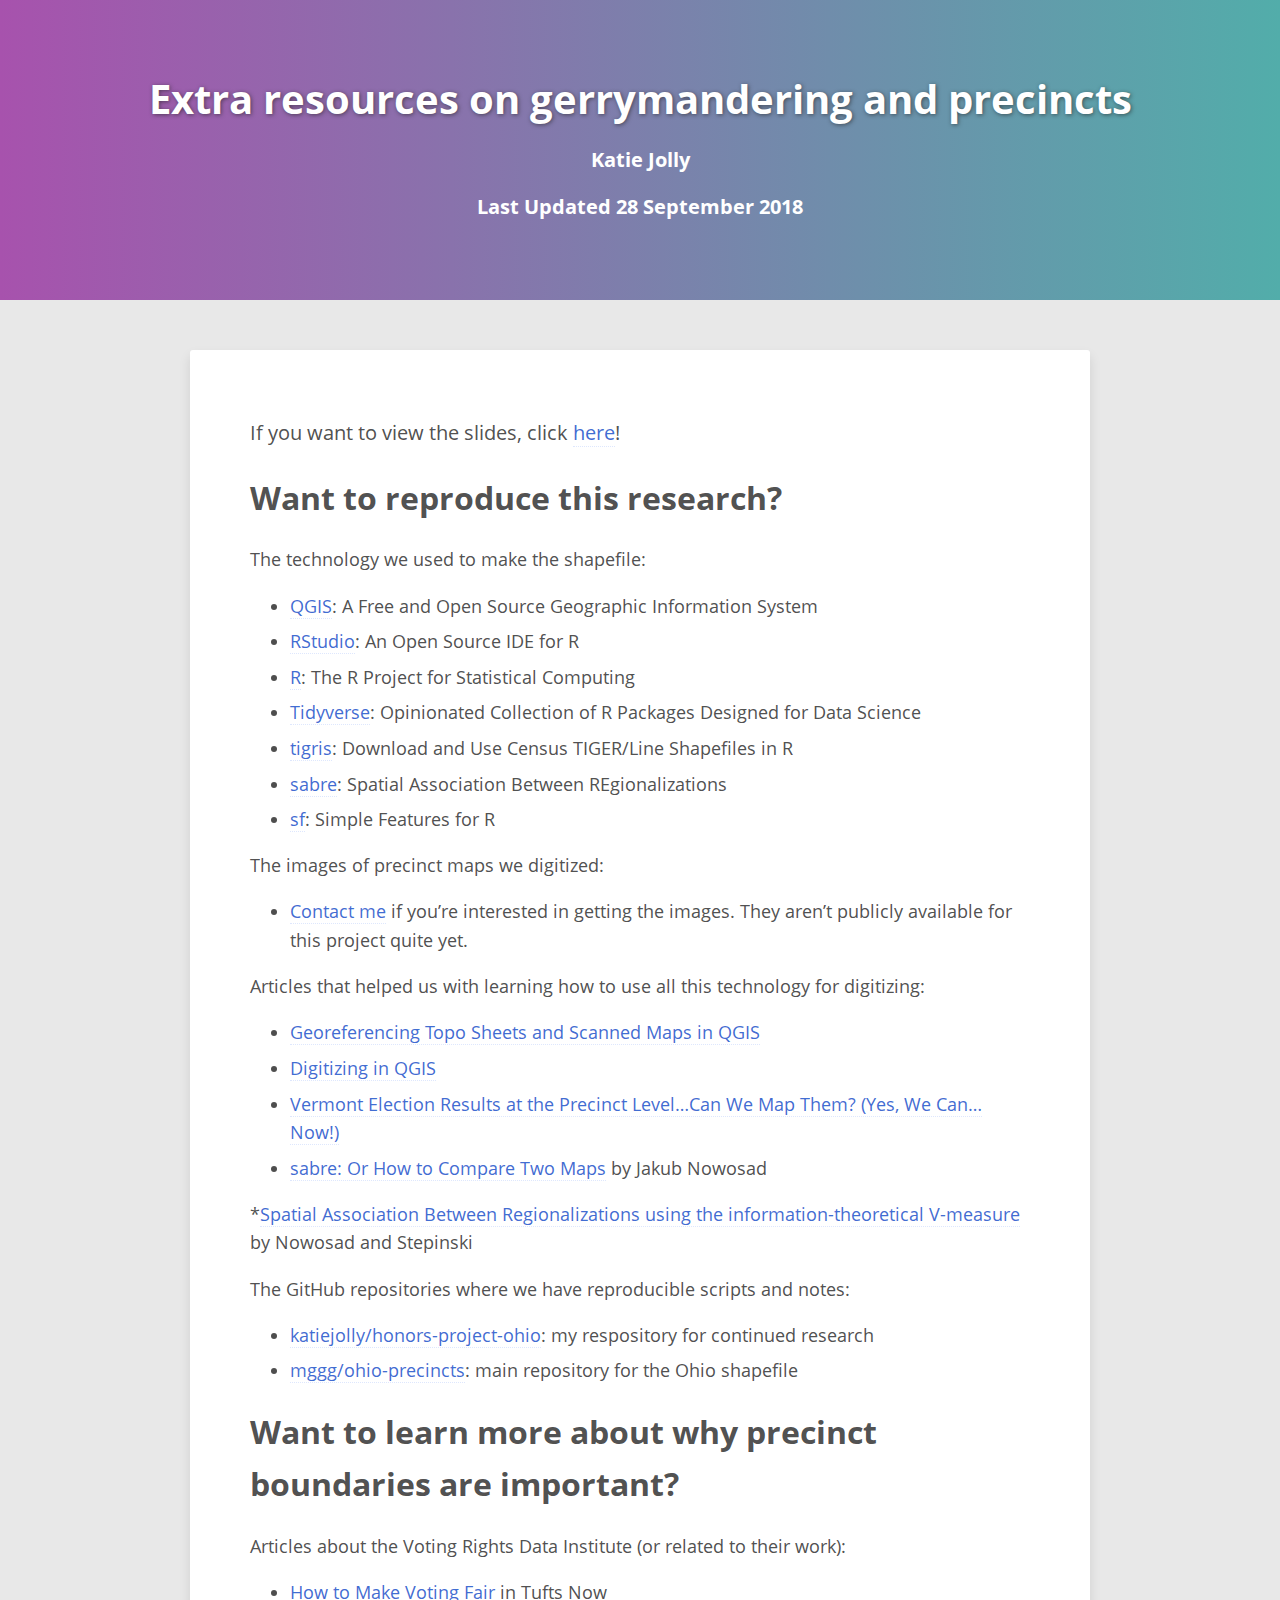
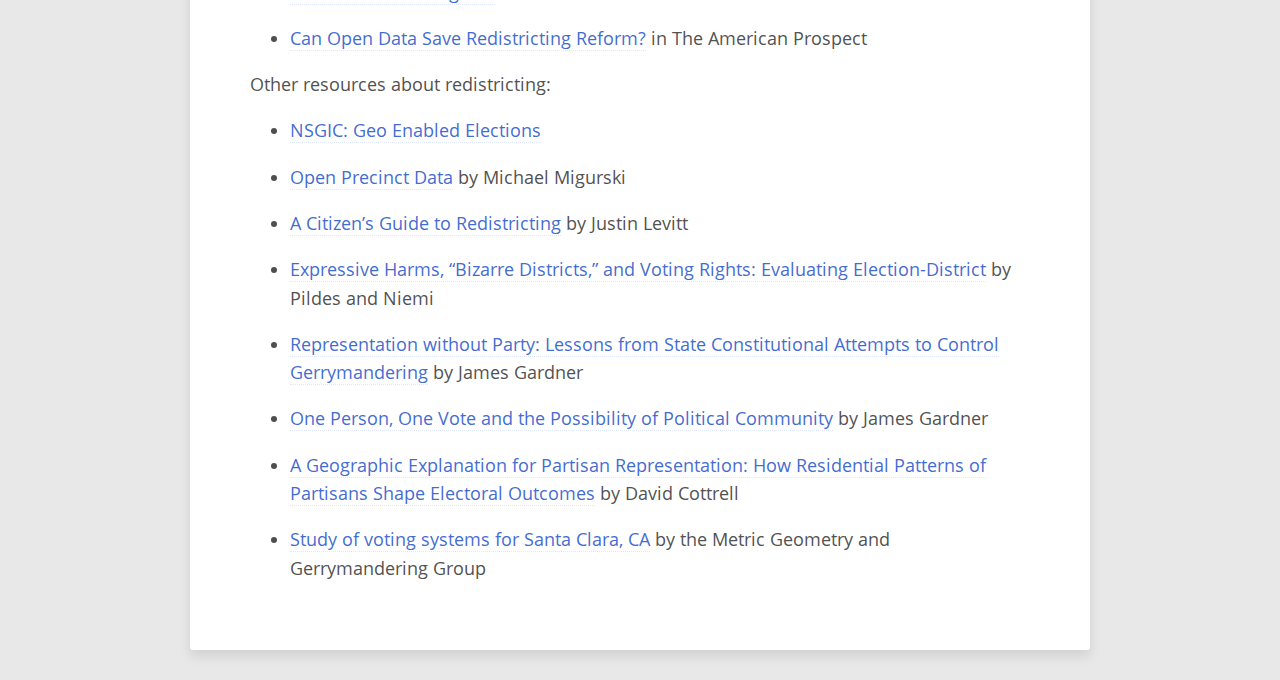
==== gis_presentation/notes.html @ aa9ada88 "create notes file, add images" ====
<!DOCTYPE html>

<html xmlns="http://www.w3.org/1999/xhtml">

<head>

<meta charset="utf-8">
<meta http-equiv="Content-Type" content="text/html; charset=utf-8" />
<meta name="generator" content="pandoc" />

<meta name="viewport" content="width=device-width, initial-scale=1">

<meta name="author" content="Katie Jolly" />


<title>Extra resources on gerrymandering and precincts</title>






<link href="data:text/css;charset=utf-8,%40font%2Dface%7Bfont%2Dfamily%3A%27Open%20Sans%27%3Bfont%2Dstyle%3Anormal%3Bfont%2Dweight%3A400%3Bsrc%3Alocal%28%22Open%20Sans%22%29%2Clocal%28OpenSans%29%2Curl%28data%3Aapplication%2Ffont%2Dwoff%3Bbase64%[base64]%2F%2FAAAChcAAB6Qo%2Buk42xvY2EAAEoUAAABuQAAAbz3ewp%2FbWF4cAAAS9AAAAAgAAAAIAJ2AgpuYW1lAABL8AAAAKwAAAEyFNwvSnBvc3QAAEycAAABhgAAAiiYDmoRcHJlcAAATiQAAADyAAABCUO3lqQAAQAAAAwAAAAAAAAAAgABAAAA3AABAAAAAQAAAAoACgAKAAB4AR3HNcJBAQDA8d%2BrLzDatEXOrqDd4S2ayUX1beTyDwEyyrqCbXrY%2BxPD8ylAsF0tUn%2F4nlj89Z9A7%2BtETl5RXdNNZGDm%2BvXYXWjgLDRzEhoLBAYv0%2F0NHAAAAHgBY2Bm2cY4gYGVgYN1FqsxAwOjPIRmvsiQxviRg4mJm42NmZWFiYnlAQPTewcGhWgGBgYNBiAwdAx2ZgAK%2FP%2FLJv9PhKGFo5cpQoGBcT5IjsWDdRuQUmBgBgD40BA5AHgBY2BgYGRgBmIGBh4GFoYDQFqHQYGBBcjzYPBkqGM4zXCe4T%2BjIWMw0zGmW0x3FEQUpBTkFJQU1BSsFFwUShTWKAn9%2Fw%2FUpQBU7cWwgOEMwwWg6iCoamEFCQUZsGpLhOr%2Fjxn6%2Fz%2F6f5CB9%2F%2Fe%2Fz3%2Fc%2F7%2B%2Bvv877MHGx6sfbDmwcoHyx5MedD9IOGByr39QHeRAABARzfieAFjE2EQZ%2FBj3QYkS1m3sZ5lQAEsHgwiDBMZGP6%2FAfEQ5D8REAnUJfxnyv%2B3%2F1r%2Fv%2Fq3Eigi8W8PA1mAA0J1MzQy3GWYwdDP0Mcwk6GDoZGRn6ELAE09H%2F8AAAB4AXVUR3fbxhPfhRqr%2F6Cr3h8pi4wpN9K9V4QEYCrq7b2F0gC1R%2BXkS3rjKWXlfJeBfaF88jH1M6TfoqNzdWaXxZ0NM7%2FftJ2ZpXfzzeVILi0uzM%2FNzkxPTU68Md64GQZ%2Bvfa6d%2BP6tatXLl%2B6eOH8uVMnTxyvVg4fGisfhNfcV0f3luz%2F7Srmc9nMyPDQ4IDFWUUgjwMcKItSmEAASaNaEcFo069WAghjFIlAegyOQaNhIEhQxALHEqIeg2P0yHLjKUuvY%2Bn1LbktrrKrOgUI%2FMUH0ebLc5Lk73yIBO4YeUrL5GGUIimuSx6mKl2tCDD8oKmCmGrkaT5Xh%2Fp6rlphaS5PYp4kPAy3Un74OjeCdTi4nFosU6Qg%2BqRBsoazczLwHdeNqpVx3AW%2BoVjdhMThOo6YkGJTl862RFq5r263bbYSHyuswVrylsSBhHzVQKDU11g6hkfAxyOf%2FDVKJ1%2FHCvgBHtNRJ%2Bb7eSYepeQ4VLZBqAeMjgM7%2FzyJJF1kuGw%2FYFpEq458Xrr65YTUa6VCEKGKVdJ%2B2FoBYYNKCwV1K6B2s1mJnPB7Ww6GtyO04ya%2FHHWPHs5P4J65NyVa5VA0E0LocwPci45b6tvMvohm1BYc1h12Xd2GrbbHVkjB1pzs6IKtOHeYd%2BJYhFasmfs9Zt%[base64]%2BlZ4dw9w86yyNfG%2B%2Bu0ZWOBkmsb%2BGrsrKGIN4R0XPQimnAEcj3CI6ZDR35zzHJEZlcW5cQCTMwty4umkB5B4ajHwVNhQDqdMLSAmClnhLScgYgMbQJESALUrtIvjpQz9LVxuIPSiYgQkjusZ01l4BERrPtdO9KfDErKQLne6EUbJlXHqTccNzL163tuES26ickjo5va6FIkCyIyaFEYA%2BlejuqlFxLWIYKmQG9W0tlMe0yXu80wPe%2FOavEJrd8srSFziSal30wMj5H2mH7T6H218RQ93qOFysDEgtLBoRuQUeXjyPQKexdLjoa4vtAQJiBsEXYutEo9T1%2Fm5mUdBMbXFCzIq8Z6Yl5%2B7nyic%2B1mE3xisVatpBarpcC%2FmUs9%[base64]%2BGg19OHK4TmOC61TIcAFzsF7DPNQ0fkPjNzr4sMZHaEX5fk7uLZr9LHK9AW9KF2wU%2F%2F%2FBUfaOnlREfyrK%2Frv6Hyn3ISkAAAEAAwAIAAoADQAH%2F%2F8AD3gBhXwHfFRV1vg5974yvZdMQspkSIYkQkgmhdAyIIQQWsSADCLSpajUiMgiAkuJNGmhKyJGDCyybCiyiGBHRGQtyLIuf2UX19UPy7oWyFz%2B972ZBxOE72N%2BL2%2BYd%2Bbe0%2B5p99wBAscBBIN4ACjI4D4oUJEIVAbIL8wPYX4oP1TQ3um3%2B0v5dZz2bj44nsyKLhYPXKkaL1wCAhuuXcQ69dsWyAu7qF5PBMFqQzQRkzQgYvIQCuXleXYHlCXl2x1YZg%2BF7HxMDNAQLQoVetwuKZCZjRUTQqc%2Ff7RjebisqAeuEQJXmpZUdA%2F3KgcgsJA2kL1xDNPDZqCyQAWdXiIy5YOHThUq4%2FKB1XFpgPr5heVtJuSQvJzxOeKB6HfEplzKWCEA4Sc%2BVgqkw8bwIF16K7fg0ttNJr3DajEKBqfT5UlNkwXJKyD4hCRRlFySwU%2BTvTTJkJTh1wkms6l%2FpBWa08Fmt%2FWP%2BNz2AWYcYEez3WwXvU5qECE%2FVB5ylJXl5993Hyc3zw6hkHaPoerldxVjh7eMX%2FF3hYWxu0KF382pcKpXsV%2B9QlS93Mj%2FSz%2FujinsVE1dDTszcEk1u4LpPdjXmDdw6UAsqFlUg7rmf2J%2Bd3aGLmC757GBuEe55mHNXGxifZVrLtuNNUBhwbU6wSQ5IAOyoS2MCxcH7VmpXkHIdZlFP4BPtOvFdvlZZsncL0Kl1pZcS99Iam5eK1erfhFvrkviL9HDKc5X6OV%2FChUq7aGEvw5U6QuFVCbEhOSSZHegODM7WOzxhOzZ2cVFJaXFIbfHK2cH7WlELuK3EnR5vHZJEkzvHZw35S933n0ucur5ky%2FMO7SraN2mrVuqGiNPnIt%2BNnTy6HF4fMkfvf%2B6EEjfkpWPh7rtXrJgp%2BNAk9hzQScj6194%2F%2ByxlZE72Ow0KvcdloMLbPcBiDD%2B2jdSW%2FEk6MENfk55AfQMtwabaPC0aZWZ2a6Nob1NKgxRc3qemb%2FaF0jtk3xZPtkpc4Xjr3KVXE7WDfpi%2BsfVJ1RotwUyJVFVbE4ZV3JUPi0pLsq%2B%2BXMM4A9Vd%2B%2FYcXcVvrtx7bLN61av2oINVTU11dU1NVV4cuPaFRvXrV7xDGPNH6%2BheQJpbMQaHLiz8R9fXb5w8dLl5vO7XnzhD7uef37Xxa8u%2F%2F3ipa9pxpUqrt5AYeq1b8QPxVNg5BQWw13h9k4PpEqB3Lx2eW0DlmxfqkdfUhoy9Y6EnNZgW0t7MZ%2F6smlubka%2BI0NfFckQoDwPkjih%2Bd4yrpTleTdRqoinJE6Ts7AULcTt8mRxQbYjMeLcXMpYwucgMgaCkrrMn668Z97YBwZHJm%2F%2B%2FhnWZ%2FKwOzazl5c2DerS%2Bo2Xth9eshXXd7jTu7NHHeb98%2BVHfqw%2F%2Bz%2FCmp5zhvSZe3e%2FkSOubt2EO3tExnWrrbsy%2F51x94%2BaWFa%2F84V1k%2Fbfx2Z1fWE0%2B2It%2B2zfxGEfAaBiMbBctRiug0CpIBLFUpyK2R%2BOumYgYrZB%2BcZAdoT4%2BTfM0CpsksEggGCxGoNUsV4J5sVpc5SGJE6pwxvIJgM3r97%2B1Kq1S7et2UQKUI%2Fv7znOCn%2F8jpW80ohvKaN24aOatFEFAx8XLFYDFYItR0UbkQMljuIiEgx5HMS0efW2pWtXPbVdGZb9yjruPIInv%2FsR3z%2F%2BEisAhMFkrmCRXGCB9uEUKgoomw16o95qEwxoJiaT2cDtl84CUP5G4XWJOTBmWLK8olOmNOjMKhUpWZWHK5LZgl9279229we2OBUX50kuVjv5QDo7PBwnsvrhWJF%2BYDIuVagZDxeFHOF1MEKbsBMEQS%2BKJjOVdXJ1BKw61EH%2BfeqSTzTz3I7ZA3Zuv%2Bwhshy3sDFL2TjctJR6n2SDsfFJ3A0I5ewXfAgugw7s%2B0XQG0SAfFVWHOEsr6TyphSHW5NHFc9J6Wa%2B7B3Dfp42HguHAUINniPlZCpQ%2Fl0CogDIrW%2F8u85iv7sGv8ZzGzYAxjwV%2FMCxTwobJQCTWU8HRPQeruaaXpRqestVdUOXso7dupeF7px4Z8%2Bed3arKFc44AIg51W9ch4kIIiUEocmSk4sBpCcj15oUDRJXYYExl37RmirrkIv55rLASYJJF%2BS3t0nopeptU%2BE%2BmLrLK%2BlPgQyid3mCBU6UP1rVz8R2n770zc%2FXf7x8s%2FNn9fvaFi3rmFHPfmMLWRP4lycho%2FjNPY4W82Os88wiJ34K4tdAIQjAOQkx8YArcM2PaAOjSZBL8uolzAJFFvGDXd8ej67P2AvKpUkOYghcnK7zl300RBcsExwzJ%2Fhbrd7GuYBwhgAIYtbTx%2F3%2Bd4klJ3gtKCQnGIz9InYZEzqG8EkjSzNavCB%2FcXYlcQshhyMsZrI6PYLWc3lOG%2FvlA4rHr%2F3uTFD3r38%2Fr%2B3fMKOke9W4oJ9G566u7au84CpOz%2Fct5R99wF7W6dIYjjnawrHIAh3hlungFOWgXoyzVKbHOr1eD19Il6vISsrrU8kSzbY%2B0QMGpdjgYh60zDTHJKHoyP4404pw27zB4o1o62gq%2BBLL299am8j%2Bzv774zj995%2FdgTOZsOfWr3rnTWPj2h8qGbo1%2FM%2F%2FkYYvmxfms7TtPrM54E7ns4vwBw0rFy%2FaNJjRRVTet31OgCBPABhongUDOCAzuE0h6gnxChToCJ1ulB0iH0jeqvscFBZotflk%2BhMQ5oJDqhrC%2Fl%2F%2FFxmAUlGYeK5Z6Jl5MDec2yJQdc%2Bl5ViNduL1avoZ805eGll04jy6COKheT8S%2BU6kQwdw%2BlW6nPpXF4qtEoBziwAye3mMnRLkqlPRLqZdQlsKxTcLghkqhzjrLL5M%2BWgUwldSkjbL1HPLrCf51d8MHbv66zu%2FmcGl5Kz0YNZ0%2Bmcf759kbEB29qGGrZiYWop2b2R9fYqnKnlWOVzqXqgNfQIB5LtRr8fQLLT7CyT0ZLaL2K0WFzU5e0TcfmojkckcgvcyhJ4pNlr8Bd63VyEhIbiGhfIBFGTq8R9lqcWB2Dl1G79Rn%2F9i8n08OU3L%2F760UX2E369YuvqVUPrI9VryFR8CXc5V%2FrYefbW7svv%2FYNdxUHv%2FOnFVQ1V8yse2Dde0UcAIY%2FzU4L0sA1FEQg3jJT0jVAJFBlqbOOrALk1dCOmkuHNF%2BmpaKOYunHhldNAlZhEyFGpz4R20C%2Bc47Vmu%2B6gqXo9lewuq5TfXrLnZORk9Ink5JjAlNwvYvJBoF8E5N8qd9nN3jrmj7mOx8OPLDXqolpgwv0zZkpuzaeTynf%2BvWjNvnr22b%2BbsfDJR7%2Be%2BcL6dQ1bXlu3CDvOWfHIMytnrhJPHt7x4L7eg%2F48%2B8C5U0euLuu%2Ff8ozr1xteHTRssdGru8V3kwfeHTMsN937%2FzksLEzFdlO5NQpNsMLWdAtnJlizzQYAAQu26AljUvWZbEQlyuJi1Ymcr8Iaal2jjKNg5qJ9Ctqx02jMyDFKHJw8TpUIvjHKhXZQlZ0%2FIwe1eO%2B%2B6%2FRVHpg2mv%2FuPbBuguPMtfKLU%2BtuXfjkIFraEVzg2tlMuZg6O57%2FvXBP1C3kZ3H9od2PPV81RMVE%2FaNAy3HEcaokRS34Ta%2BLAA8XotzQMRiizkRDVfN87X0JXae6NzkVR6Znehb6J8XL%2BY3IKovXMjn0oEDMrkmmc2iXu9yGm0DIkab6hgTZklwj%2FT6FDccpXsmn6Rjlxv%2BknyrTFMR8%2BU%2FcF9%2BDiRwh%2FUCiChwdeXD58cDhSwsRjeikNNcTo83%2F0AtP2DDKLywji1nhxSezMTjgo9eVHOy3LBbJgIQ0OsEsToiIFRHrIjI4wHOlfxEz6a4ZOTXTLq9eTjdTofW1bEH6up%2Bg5GIBDhGEr2BkRNVlMZTa%2FP3HKVyrMMKrF3H%2FKPYUAWjlGsXaRnXrxTIhrJwqp%2FbMtnphFYWIdgGoLWtddqASGuPzdA7YhNaqFZLvVJSEa48LZwUd4YSN4mJ%2Baq%2FctSSXgtmD6gf2emV91%2F9KNj38bHd9l3PX0tq19dMnzFw3OSsgsWjj%2BzqPXn0w4On3e9nZ%2BNJLYFZ1yqkQ2ITFEM5zzwyA%2B1KLJ1kVwpAjsvSTgx3S%2BrQQeiisxv5Ky%2B9kGbnqUmllmSFEhOP6%2FG4ug6C2nJQUPdSt0td36R1IFMgbsUalrqlQAbw4KK1v1BwIH%2FudKqm8NCQbeMHP2LUtVk3rv7Fb4712N3Tt%2FDeaWvZt3%2B8wA7swe6Y%2F5cvjv3I1rHJn%2BAyhLM44ODVn14%2F7bBUDpq%2Fhpxb8c388XfdM%2BrU3veu%2BTws17Pv7O79aFvzMnvxc3aaHRq8sAZX4jgUsP7CfvYntoNhGYquJiAAAKJNPAIyWLjk0ojFqENR0SwqyILNaiG9I0bRYhFECoKD518xh6iplZYz%2B5W8H0OIlBsz%2FtURB6IHmnaT7itJORvb6A94cnbjGZYvHrnSg0zENwfPGTGddQIKJwCEo9xyW8ALGdA7nO0UUg1Wn89iEGQLjwd01iRrUlXEarWAxVcVsTjAWxUBevt4QnM9%2FgxBMbluwe4SAjxpj%2FmcgN0ef3cCt2IAhVVLsR%2F7%2BTIjjZjU9PTeY1ew4I9%2FOvhn8cCeI%2FNf9BnK2Pk3%2FkZ7TF00%2B6HoquhndauXPAGAMIdb09Oqr8gOu6jFpbdQb5IDekccglHi%2FHK2DL%2B4emRymUNIE3%2BRo3WokKfbtNP37Cs0%2F7rxjQ0X2Cvs2Rex%2FNNLuysbxBB7lX3FPmdvl64rwyU44QusOVSzuj8AUTgmDuEc04FdsYcWQQ8COJyiuSoiUsFSFREct4ppwc9rSBlA%2BZuAPZTBx2Az2Uo2CY%2FhIHysic%2F1z59PI%2FdU5CtWz%2BaJB9gi9gKmYebVKZgHgMq89Bc%2Br1GJWSSDAQXQoWAyS%2FreEUlCQsTeEUKRr3B03DZmUZBwxy%2F6S%2FMZmh%2BdTYZHt5OF4oH1LKc%2BeilhJj0UhpMlAKQ6pAbjTRPxSW45Q0CbAac3asPzwaNfrY9LTuyi2ilOhUvnI8SSohNapUJK7wiAaDLZe0dMgujtHRGdt4%2B8%2FHaphRyV9%2Brq5lT1xe9nfPc0a2IrDuKQL%2F%2F9bve3DrL%2Fso%2FQj0kbVrGXCYuWZWXjUhzzD7xn%2F%2BD6GvYau8Q%2BZe8H8LUY7WK6yuVQ2KdHBJ0giCCaTTraO6LTiQaJoshJV81RgnG%2FQbydi5f%2FDYnpjc2ssZGSRrI3Ws1z7dXkYQC8NoLNxfFqVpwaNht1OotVT4GzFDJj9GrpGI15%2BJJiPpxLMg0v6dVv9AONx9jclFWuR6fyFGvI0TNxvRC%2BUjHmnkjBViRGg4Ix0Yn6RGzLWkgJZRVRDKHw1TvRrzc2NpL1J6JN5M0l0dc5snnk4%2BjCBF0QIT1soQCCJCMFzgtw3EBXxTekkO0%2B0aio0pV%2FbIp9V%2BKIgpPrUZJOFCUev%2FJSmsuNBjuVjDK1gKQgp2DnLbuZlRjwuJUAn2MY4nce4COtZjadZSsCntbhh6zRomMm0bbpo%2Bbh4oGrVQLPOume7Uev%2FBCXo1IDsUG7sFsvcaytVpDB7jBS2aqjKCdypaUI4xPzabNJKZdj%2BWvNn%2BtsW4%2FRVB2xkGeEk582NR%2FnE3ZMwaxy2guAqFp99FZ5bu%2BIXqDW3hHqvLVNiOltBiTmueJRtpW9oZgjHIE9sBOOujo9%2Bv1%2Ffvn5h%2F9Eeb77LHuYa%2B94HIt1bArbxs6yU1iIuRjEAnYqZp%2BE8erqdUBRONnA%2Bc75DE6XQaiKGAySLDuqIjKVEtavhpXmSgW%2FmlplYChutYXx7Ay7tLsRZ5PWUePGL949euKoYPr7t1HOh2jK6mdXrVC5wHaoXLBCCp%2BZp8MeAIEa%2BOqmZtns6x0xC7KTL2yZM%2BMtlRs3J6I2pViG8q258sX7OOxndrH0tpz5ki3rzuqxivyf%2FDnN%2BWMCN1SGs8yIxKS3y0aDQdYTwePVm8EMVRGzmVDK5UepkSi6cntnp2Ku8ktw20SOf5bGNm4BcRXyGdhfcfkJ9jQ7%2FVXTzl2vfEZGRLeJB94%2Fzf4%2BLjqZjFi9cuWqJwDVHIFw29ha4V6a0wSQ5BSFrGxTGvV4uH30CFSfoEoJiY4mt0CGlozy8D%2Bo5jgx%2B6jmBbwy4BEI%2B9d3rHnZ0I%2FGN%2B7usnL1ey%2BxM389WLx%2F1%2BINHRbWXfoDLjz%2B6Z07su%2BYN73vyIFFvd959sV3qtf2nfFA35F3FQw8AoDgABCGcv7JvJ7iABSRUp1epgK3CYLmFeJ5qGYSi7k3IEsbWYFQyQrE9PWqJzjM14yPj2OHrLDdhgYZZafDrqOCmQ8UpzGUuFzsLkUnVHMYs4uij%2F2F%2FcJfFxrfee3ld8QDzf2vsC8wo5nuaa44%2BMabh%2BghQAAA4XW1%2FpMcNqJgMuooCJQqiPLlrxWvQhjgF8%2F%2FSgXTwej3O6M%2FNmF1x8zWHdVaFh%2F5uU3bnwXkmg1yXz6aT6km%2BQwpyW6LRdQn2Q0U9TGTotqUGOKqNclWAjJldKcyenwSZ0h8cyc75y5CT3v2xU42u%2BnL9p6UYpSa0Nne7yy%2B1EQ%2F7PaW6%2Fdbm0N88llHNx18ic5qnrv59RXv0YUK93QAQr1q9QNhhyCJ3ORLiskXFJMvtDT5KhocAz63Yu7rj%2FPIY0oTXmKdjuAkfHg%2F60QWROeQZnI4%2Bgq5M9oX4lybrUY5GWGrIBJRpnoDiChTUeOcJmE%2BqKL%2BGCJdcNEhlrSb%2BQ6T8%2BR887zoCZJPFyv1ZQBBscZ6pWKmQyqDLKBgMIoCNwcUdUrMcuuKmVot8AvlzU6qi9roq82%2F0LSFwoaNC69OAIQGdoRMVnSRY2mRUFAYoxcJlTDIOdBSfeJRD5nMSvEEu4B%2BdkS6svyKX6HWC0A%2Bi1c2Kd5c2XRy3h0mgYbo%2F4spg%2FKNEDuCzdrMFFACSacHOUgFevPMXj5rMb9CfMoLfOrSA%2BKF5b9KyigFJCgExOMgQVJYD1TWiQQEwrO%2BG5rpVFUTC3DfaPxsA1vG9pEg3dQ8jnwV9QJea2Zv0k3XKtUKsJLHIlEqwBgjmU%2FLQUfRp9mbCwCxTjhHHZIf9OA8AILRID2BkJ%2Bs1ZoxwDW1OMStBHU83G1fm5MZ0%2B4QzhUdK3f33F8MRKk50lPCUEXzoVc4K1NnTEvz%2BRw6yqMpYkzrFSFGI7jd1ooIt4LJFRHRA24o%2F98LVH4tX7NllapJZ7zS6LZn8QVeLKsVKjrQrxv43GPPvUychyc%2FVveH0F3HR77xCrNs%2FmPDWy89tOWB3js3Y1%2Bb1GPe7Jq5dxTuORZ11TZuHC3LD00fOhwI7OVWtVZygRPSeVUt0%2BD1Wq2mVGqiGX4zmNwOu8HOhccRljzgqoiArYV5DSXF1SDB1sddEk825YBijeRQiVcrvHAqyJ5Pv%2F3%2Bk0l%2F7GwKzGzQ6Wa811i%2FqXFjfb0wlJ1jP%2FDXxwMGLpdcbNHcsTuWvv7ll29fOPPJXwAQpnMOLxWGxbIaK6VuPU3ySmaOmQ0cHDPPzVmNGM9qlJ1DHgNzu6hmOGTcZXYV9f8d8HTbUOn8QrbvuW11Tz3swiw0oRPvyPQu96Sywe9%2B2mlNGRBlVqGU88fB%2BdM97E%2BVvGCx2CV7ht%2FhtgIgmqhez9mjt1FnRYR6bscerSYTkLTqvTcUDPLPA6osi%2BJOiG7ST%2F%2Fn2W%2B%2F%2B%2BTCTLMsNCxmTzdu3Ny4evOmNS9gNlr5647tA%2Frh0V%2B%2Fmfny%2B4Gv3r54%2Bi%2BfxLF0cN44IRk6hdOTDF4jpdzqtkrxGit4uRskyaUyyqIw6paZQyiRZQ632%2B%2BJsUuivNbh53Kb%2Bx%2F2JYp%2Fe%2F%2B7qFl8eecf%2FzBk65bfb7WQLstc2AZl1GMH9v3fJxx%2Fp2pttp%2F%2Bc%2FeGrS8oUksFoBYpHVxK3cVlMjkJ4UaSuj0GvhQMgKIsVkScspUqq0GtY98IAxWmOZS1p2QNgeJSXkPW3DX3mE%2BzrxreeANH3lObN6LH8KHopW83l9G3%2B3TugmsDC9PnPNkLgEKQuYQCzplcKIVu8HC4a56vQ5YpvYtY4ESnSHIzW6Vn%2BQzd72xlLbYWV0R0nXpFDJm6XKvOqvPk5pJekVxrm%2FJekTY2T7teEU9KnHUa%2Bzj%2F8pXd%2BrzbxD1uragaVBdAqDC%2BjaAUkrJv%2FOXKcGMXmJOnbhQXF%2FF3QsHJVnf87VhB3sSqoa%2Fte5X9jf3r7FdPzMgtC%2FccNOnTtwb3ZPb6ZWdOPLzh7amPD50%2F4z8%2F1T4uVE5ICkzt9ewxXYdBbfPqVx54ddvqMauTndXFnYfmBnY%2B2PS66ypEhs2ZFOn5IO08%2FZFvfn4cEPYCCD24nnuUzM5i0nFz7dF7vEkWvcMhVEQcNgOA3q0Y7xjlCatesVT2mALbtRUfM1P06cfm%2F%2BGZhgadoWD%2FjBMnyJuLfn%2Fkk%2BjrfHXnDOow4N5XP4gWAxDYDoDjxAtAwcr9tZ3PJCDa7Ga5MmImVlQ04%2F3EwqZSIqAJJVQc3NDQ1CG3TceObXI7CJWYU1Zc0qFDaSkAubaKudSxTZAEd4Q9TqPRrNP5kj22yognrLcC1z6ISzW5xSTOhATTljhb3v2det7Zv%2FeNGZnLt9g16B6h%2BaqNHZHv0yaP8TSV89QGJTzetxgMRqNOEkSdYHeYAGw2nY7KRje1xiKGfD5zeUyFyuJsRTUiQi0bdclYkzcER73JeuD5E2zOnB07dKSgy2icydpGlxLpQTZOcjW%2FXTo9NjcO5nNT4GQCoiASQHfca2tMVBjHYVRo6SRfJQGoCAfcdruDiz%2BgdwRo66xWHrfb4RPMPm5p0302p1UPDkUPuCLEt534Igi1bHVIVIgEzfAqepHh1bRDypryyOa1DVNmblnVsDhFl79rIuIAXcHhmYdfJicWLNj3cnSLcv%2Fzx9HjQmV99dDDg8e8%2BheuMZq2cnxdUBBOApeiri69x23S22xcWW02g%2FV2ytpSV72Jmrp7m4JG6NDUt95RNPXwJ%2Bq8d0XUSWM2dhSfU9EknsU6wSyDnOwzeLgds1GbYvxvmcVylSHFilGFxE4PYRT74fKaf%2FwOTZcvobX5lZ3PPffii88%2F10Cy2I%2FswyeR%2FAFNmMfeZ1f%2F8rfzH545p1j5vdyW1apU%2B6E8nOEzCrKsS3foHJkBwQhWq7siYrXprboUaHXDzMdZ0GLBqpaeO2hPAhMUr62Y%2BgRHrThpU8Niry7c%2BPBf%2F%2Bf7yzvryabGFc8%2B6xowcMRg1kUqqh9azT5h%2F1GcNr14%2BGTWl29fevfUeYVXHNNSlVexqMKW6qHJyT6bL8OfnOK1pqalecxOp8wtv80MFRHz%2F%2BY2VT5yJ1l63Ul6r3vQ0njtQyL9GzaIW15cvXnjnI8uf%2FfJ57P0SQsajObpM%2Fd9mHXp3YunT59birloRDO2a6z%2F9T38eEzFCzE9okGOpw1ywy6zXm8wEF4DsZrB4FYtg03rc2nRkaE5IY15ZEfvjt4eRQtfaahz6rrsFoaZNlk%2FfTbaJFSenDQjlrnS6XyW1twOtIplrqLzeuZaEfHYJKq%2Frj%2F5t8pdueG5kbsG25Hfpq50%2Bj%2Fe%2F%2BtjA%2FbXzF82%2BdmN88r%2FevSPL3Z6ftEjj7Yds%2BJ13jSzsaHnpjbt7h4Uvrdr2aAH%2ByzaXLm4R1W3O7p2KO71FCCkX%2FuG7BQrwKPWJlwu3jPioEKS1%2BC0OXtFLGGbVeaCkj1xU3kqIVjV5ONWqo52xVGXhtxKNuHyEMcdA5NSJuSy17ZurRiBXdlrw2vN8lyzHQeQZdU9%2F83mRWePngiAsIOvrjKhElx8fh86ZZPJ4DS4PSaz2aZzWdVV7TFqEbMS%2F4daVmW0rJcrhBY127EvX9TPNNQl6UP7Z7zztlAZLeMO6GMSvnpozV2Dj54hp7RcjgiVau%2BHAQ0ms6hHK6jhiJZl%2BNX0NFTicIYQt7ER%2B76ptuiMte%2FtYyP4oI%2F8o0cx9iPtrx6K5UpSgI%2FWinsblz4lNc3rsZipYBZ0yQ7ubnTuxCyYK7c2A1U2Z2Rlk8LhUHSq1BmbsoRPKeSfcBbp2qSdPsY%2B3jNxsk5nLHCcaHqjg0snBF7dzc6QBZ3OvHR%2FdK5QyUaz6j5l%2B4tJbXTp7trW9eRvHClACAIIOpXGzLBdFiVAUWlxQZ3RLaD1pnQ4ngmjmhUfYgteQT9m%2FJktwFVH2Cn27hFSQLxsGO6IfhU9jUdYD0AgfL1LfHw3z%2FsVMqnHK5jB7OBLO0UHfIJCVam1GRJo46KKOdrSUrLvuwFOnfnuS%2FtYTsWfl%2FStKu2xq3cXzuCVn9wf%2Bpn87mrGy5vtC03HtkAsZ6YPCZW3yJl7RUQr6npF0P2%2F5cz0oeZ%2FksHR0%2BTL6D5y31Q6eN685sPxrixetlPl5%2FYlJxu9AFbZRbmnpqlpTq09K3F7TdV%2FbpXcPJZTfEtxCddDvj7d3EK4ZLfHjedrpx794PFH58%2F49MClCxdM44aRZaRxE%2BaPjywnw0Zg4ebdS6Xj7NzZoCl4FhAvMxuZrfluorSo0RSABN%2BtlHzx8nKeJv3cDAiV7Ijaw5Oq4OwWDQ4H8UFqqsXiE2laujso0QScEzYFFXSDxYr7U7DPVNCV5Dj2pcRw4eKhDx%2BZ%2F9jjp45OnvHwVFIePIvB49LSPRvZ%2ByPvJcsjvOq5cRenZNg4zJn2qEvdpyXVQg6tAS%2FXAzu1JvkcpuoIdVglCaojEuTngS3pjfw38rSkOlOZT8nQVNOmbD9lKoU5HFg8t2TMUz2mRrqPyi95omTcisrHK%2FsMJSfuLFn%2FUKvsVinhsvqH%2FRkZSeoOPFuKdcJwrcuYCALV8343AGpSu4xtNPOWXcZcCQNO1%2FXt0PNKk%2FGszp3Ly0IVZPfVC2Lfxb3C5ZVhQDjK7fd5dVemazjNozNTahCARxo62irVJxKnwUz4SzDKgg%2B07k9ljt9sw2apra1KOJCldLR6NAOuqD89OWHNwpPHcdniPisKChY%2BtHv7My8sX%2FFdifTO%2Bxlov4LNXXfvoH7vstCH5z462QkQypUYSDzBpV4Zzk5y6s3mZI%2BdGD1OMS3dlORL6h%2FR%2B3xOcNr6RpxJIPa5uRWkRdPQzZ6Nm29lf5Lfinl2ypuduEqQxqONXTatnD0HG9jQblU05erVU2%2B99f%2FEEzUL%2B%2F1uGTs397MxS%2B7YtDz%2FxwtzsfO%2BU4psZqMkeIVtnHNByAibW0GmBSxtctLd7iwZeNSYn1gJchaVBku9il8r9co82Ja9clCxDnKwNLs0IXQ6VLV4%2BOLx8%2BeOq7t%2FUVXVgmF14%2BYuGrN42MKqeVtnzHh627QZW8mHj01aNmxh794Lhz059ZEFD%2FCHvfj7JZN%2BN2XbM1Onbd8BiscDEJT9Fw8MDrdzWGSj0WYS9URPTS6LW%2FYmGSwW2So5HBScbqsz3UmsTqvThG7JlATlWg%2B33RHrzL7lpjuGUOGj1uaovjBEKnH2HjYCJfY6dmGv72BvYGd%2BARu7j1wgZ5vZ3Ma57Ec08RslQBKsgaxUVYkkUR726QUqUDlmFjgmiYqtbgjFLYRiI5p%2FYebmnxVpXPuF1kupUABdeGdcdiE4pdy0Dj5fmkmCgNS13E07lbRqK%2Fn1%2FmCviN%2Btt%2FWK6OGGznh%2Fs4t9I39VVFmLztSUlwuwZdCiRC2l%2FKk33lG0dHD%2FqprTbw5%2FZmTxqMV9Z8yYvelw%2FcCqjf%2F%2B6K9P9H9t4KLl7R%2BcvmJR99W%2Ff6Ggbs3LPQbRnMF1WW0mD5q1NDW4IJjSKdy5prTH%2BklDl%2BfctXrZxm5rs9r27dWuY8e8oqHTRvWb0MVZPfnuKWXOMUCwWLTQ8eKH6u5TWpiTanKAI8lnpW495N90QCAhzctKeI%[base64]%2F2dq9X3n575qfMjIXZI%2FQ7b%2Fu6brOGD0zj0rT%2BwD%2F%2BwB3P2xr8GQKCCushU8W1OdzqUhlt5pRQDokeJazP8rQwGh88D1EYJNTvSOakf3feGku9qVGpqG4xTV8ojfbXWGSt18iYUtdZJXEnDlt0%2FedPztWvHjM%2BbtnB%2BHauecmLUlAeov2bk6HHjJkhCcGFoRIcJs1jnI2OaCgRBqd8NhFraSI%2BCBGbICTupxI21YNTrBbMkWKwmUYegHGS5WbPRiyhjVuw2EAfPVEriM1kjLsUhtexzTK9lO0kQ1%2Fdk29mzvXB9yo23qh9EHfeDXhAhJWwiKKAki0J1RCSQr20nattixUJOXfM71Bv9Hhc%2BCdeuaV3LRAIbAAjXdUoX16r7wqGgF3iOLui5Zpn1JodXKu1gsnFoi9Pi0DmtjnQHAR63E4fT4bythikCCP22ZKVVoUS%2Bhp0Bqm51Fnr%2BL2UjHz5YPXLwfRNx36B%2Bl3eeXrwWxYbNVy%2F8n%2BpGrtwd7tNtSfXsNFaLo9jTdPZ89ub%2FpXB47YrkEiRpzW3r%2BoJ09UfBJLnmAoG5dBi5LJ5U83Z%2F2GIGp7L7nGwzHPNQhS3J7yWaAKe27LkytvA6c%2FfPn39g4Oqa%2Bfun195VPX3qwLunC2vmH9i%2FoGZlTdOCgdOm3l0zdZoiv%2FGASic8yQYLAMhwBiA6Q93NqCLLub9OUmpcstOLaHGCwAsItnQvZqjyadHEUVx6cz%2B0JMt%2Bsjy645vIQH91edGont0XbPj9msiaPXiIVI2%2FNHhk35IePbMLh0yeP6V6%2FZPPA4KflKlzBqAsnGkVRaCONIPUOstxn%2FMhJ%2BnrRKMzxUmcTl2yP92s88eVhKvIfTe2KDHRmKtlyd%2F2PpPpA3vsPbRzw4w1sz%2F8snbmA6Or7%2Bw%2BpUPP8mXDl2wVvqx%2BwJu%2F%2FYmVHWb32L5q0oAeXXrkBYa2LZl5056LnkfvwhP6xD0X5YAIN3pyAOvaT85494494cnCD133dnN3O1oEqNZDegiV4IHicLJoMOhs4HS6dC6%2BLeC2ulLMRKks6LWkMWHX6XqfaELKyMnTOhsGs13PNCxJNkz%2BZ%2F0Qg6GhAeewK698pKaNLwyr2caOScrsU1mzMEJygRWCYYcgIoBopDa7TidSq4jaQa%2F8RJkG7MortqVTEvILI6Z9PL1rzacn%2F%2Fov0pY1S3t%2FraYhx5WrKDBA2ED6Yh0dqvitsEECMJuofkCEQsyAJOqq2jzatUOseZR82L1nz%2B7xMwlZzIVNAOBQIge7xQhgUfrILXa7jtog%2F71CzQq3qDNoZYbSkOzBpo31obZtOw24a8BDQx4ubWIXRk7UT9S1Kckrtu%2BbHgSEvqQKP1d3kPleHwFKDSZuX2mGBGlK3sc5EGO7FpnEzw8MXLlQ8pQsvpNv4K4ld9471NP2%2FhFAoDt1kaPi26q3zgo7lONnEnBvHfMfbr3iP964r4XTTjgzJSYsWHJ0V%2F3qF3eu3%2FB8lN07fsKwYRMeGCZM3nHw8LPP7T%2Bw%2FTH%2Bb%2FYjjwCBau4hdsY9BF%2BZRr1AgMrEoJdu5R%2F4fBhELEUxdqM72c5aTGef1%2BIQVnvjPTGxCb3wfhzek01IufGW24c%2BAOIZzq8gnCYLACAbHrsGKMNHNDV6EPR%2FosTBA8ziYuCw7Tjs%2BThseQz2CwV2Ou3PYeV9xMZBVchkAMkvnuAQM34FFf4CxEZ9KD5qXmxUIBBiM2mNMBxSoY3Sba1zpQWwlbVVwCXk5EIqmmhqKj93lzEgkm2zG3tH7IEWecP9w%2B9rGZ4ohslCYnXDUm9MGF2J0ihbnJBfkf59Rs7q4vv9Y9X1ozq9%2BdbRTwPhSMnYbk2zOnXtXqqkXKHH1tZM7NOvw5ip2e0XjzjcWDEhMjB%2FyIz70jFvcU%2FeGRvmVKrdoPJ0bltbq9R1v%2FYaDgTdn4hNzIa84ltA1MLCGETS7SCOQSAGkdoSIv86xGsg3HKMrOsQE6CUQxiaKGmtgtyAkWIwIMNxKIN5QK4xAIk3MIIVnNA%2FfAdPM%2BwIOhPaRNEtuvROycm7kHm7iMHM7wabASUqOtByowkglmHm5an5G8bOiYau9y%2FSAF7vYVQ2zqR5UUeUXdxLDtMT0SMkNXqR9Lhag0cfURpetbZG%2FAvZr2jRHOZSOkc5ztkqzrMIAf55rM9N5VmbON8PqhxBs8aRmyFqoTwG4b4dxLFrV2MQyS0hsq5DTACHylWC%2FhhXgUA%2BgFip9id54Z5wod3t1glmAKcgCUk%2BrogS11erXC6%2FJJ%2BWL8jcIsuyoNfbqiJ6Kri17tNEXW55EDWhHZV7uVhLarxnM5QhVqpNqbM3bcJ9eBf%2Bbn%2F07S9xNlt4lIyKtaWSunqyntWxHSQcba5nhhhNYrmqS%2B3jurSmJdWx7jiVLwUx3sKsmLb5bgdRi4YYhP92EMegKQaR3RIiX4PgeGy65RhZ1yEmwMdxnW4b5z7CQrQJJmEDGMEX1st6ino0mXXgy0%2B0x2rMHLeOu0ewbTh8BHua7RiLw9m2MThS2DCa%2F3fbaLyfPTsaR%2BCIsWwrAOXzv877434CJ6RAQFkZnnRvmsAPExtcAA6rqFMCF0%2Ba32f2945YHTpRoDazQHnjnES1lrm3%2BFq4%2BYgL%2Fygm0lglwc7fxSoM1BZEj3qKzovZ1zsLv1479tEH9ykddGe2jnx04rGmh6Mjpu%2F9zy%2FNwbFk68SdWpPhmOUDNr2FDyl9dMMXV699l61D26bmvgOVZjp2ZRN9qTc7xVdOrI9LlUxpXLoVMfk7Nb7fDFELp2MQKbeDOAZzYhAZLSGyrkNMgA3xlRNMtEfCbHWUTvF5CmKjOFSQeO%2FfrHjvH9%2BpMOtFUbKDBB6vWeALiC8fs96sl2LdkZoVarkRrHVH8v9lCDcaJGexM%2BzzQ42NZ9GHnuYrO3mL5LvvUdvFy4zXWq%2FB6ei%2FV%2B5Y9yQAqv0oW6R0aK94ppxcMTUAXpMJUu25YkGhw5Hbrl12RaQd5LrV3S5tj%2Bvm0xpaZCBL2vZIQjWCo6Q2%2F2lnOTKUqE%2F1UYJv5ZAOKb36Lxv32p%2BOTCrfUnn27ofnjujZq094yVz2TcPf%2Fv7%2B58IPi6dX3OnPyC0L3b917LZdPTcF8w%2F0mVQxcHZN%2BcTisqHF1YMuXO0r7Nv3562c52pXkOTnPL8TACXovgLUVWlXOH6L57V56vN2t3t%2B7FP1eajFc%2FGz689fe%2BUW3xc%2FvP58whegruiOKsCNGRZehzj%2BcwyiTQwCqAIhKbtXOVDENWdkOJQLre3tedlIaF%2BWlJTe3ghi5y4pbYNtKyK%2BAqGgV6RD66BdECyZQU%2BxzqKriLgsNtBaO9R97viBxZsNL1corarUot3Jy%2F%2BqHSkOv7bLFExMz5TiAMaaVIb%2Fwg7NmPnUc0VVb4%2Ba%2F3xO8a6Hj%2F0reqcOO967tWbwurHswpy73lz03Mt7Jg1ZtfPpwzvoK7OWGon8BOY%2F%2ByddrEUqp%2Fie%2B4eMYP%2F9%2ByRWGwjyVpav5k5sXH9%2F5MVNo2XdQ6Sw4ektO5V1zXc4lW4kzreeMU%2BJFaqnVDtxVIn1ikl8vyqRVppEbn5e21993vp2z4%2F9rD7PafGcS1R7PsEQk1d7TaLX%2FgqAo9URXolZHHYXKGOgqI3xIgApTICovZYRgzDHIa79iUMMSoA4xl6IQTg0iG84RDrHQ4OYwA4CqBbHZ9d89VRlx1zyq6euqsJ5fsnUqhXwYN5jsTttkj7YRp9eETFSj91nsfLIR0%2B9LqSttY3QmLJw6%2F3b430QyITiIlAqxdlBMcj%2FlHpUk%2B6gRVqnV4kwil39%2Be%2FsK5T%2F9sUYXdkp9n3vr4YN77ll3OW%2Bpzc8v7NpC3vppe0vPUtC7Ev2FzR%2FcQmlWcInr25%2BcGHXgtrefZ6cNHMlm8b%2BtaaRbXjh4Aku21jXgbraqmOrzaLyJC1RNqNUrt0Vk%2F1HquySb%2Fe8drD6PPN2z4%2Bp45Ngi%2Bd8fu35a9%2Ff4vtcJtrzCSkx3Wh3fS2Ph2YhR9gJVO1CD4WTPAaDTSACKjsZTifKZjMqJ%2FQQ8tX1yhOfG8nPjUN6iccXE96Pp8ejezqVFHXsFCrqot3J8iefZP%2Fq3KW8Y1m4nPwYfwOUY3tEGCUsjvv7PvxEa3orl8vQ6iZn76u47uxt1M%2Bb2Kjnf3P2ZWVxBdGcfXw7QXSpTl4Si1SnX6L2X2yaUjNt%2BDw0Xd40o6Z25NzmV4rxTJ9pvAljfYjl95r63Iuxboyetf0XbEBQGjL6zuy7cMOvu8aRRcWffLRjTHRO6DzXjNjutSq5e2KSf0PVDI8mmZuf107VNOfWz4851OeBFs%2B5ZLXnE%2FyxtZarrfrYDqw6wr2xGWIjpKsAWu%2BI2t%2BVyXex0jOkFJfNZpfsrQMOsKeYPHqqT%2BNdjB7q5euvRZPnb3oYUWsXUUomXo%2FW9JUVbx7J4HugOKR748Sz333%2Fyd8fMwk63mSElTs38OYRzF9LmyID2Efsvwpjn83sV86KdcDaFQ1NOXQi58u3ce%2FZMxo1nF6Nmgn7Y%2FTmxejV%2BpuEyuv9TaJArLfsb%2BIw6gkU6UvxFLggHe4Ot0uSrE5nKpjtqZKY4bc6eDxpBaOR51hGGj%2BVwg8UUAc4b5zk4det2ia1fWVJO2TlvZF9aafq7NnSl1EYN4y9zJ7BYRgeN5RaonxdR8%2BRfs09fmXXEH%2Becs89LqzDiTgeF3ljSZmwlZ1m55QTGn6hNi32qy1yujAU0iAXCmBQuG26zkI8nqx8t7tVlk4oDOW1Mbbh0RHvSCKixdiunWg32pIyxcyKCIieFj7YoVjVRAeseV9R9a0q5rdyvYktTFkxnyvWs%2FNzup6pu8B%2BROnrBae6djz2%2BInL0aAOq4Y%2Fe8%2BQDVf9G154buPm5xvWCb3mrjKRjN%2B7vp4xEwtQh3q8Y%2Ba0KbPYz19MYDO5tw1mkLIPz3985rOPP%2F10x9NP7wBEE68Q7pH8YFF6wGWwWXmN0KJs3CSfKkwsE%2FIgzx1QzhIE0DR3nLfB89CcmUMWLuFF2u%2BWPJGTu3C%2Bt3TBoiIAgpP5iG2lhdp%2BkEMyxSpMejflw753u9KSrHUfcfpp29njxj46a8zY3z3YPRTq3rmsqJu4b9TM2lGjps8c3qFLlw78AkQdn%2Bk78TN1N5wPn%2BSzg2gC%2FnKrZc73En4mKLYb3o4vKU6BwvQ0olRTQpJEXXkDB%2FTOLAxZRpmn39tucP%2FKjIL21tHmqcL5rLZZnbvMquO3Tl1n1aldEci5Ff%2FFEyCCePMvngykw%2BK%2FeMIh5f8VUtYgffQ49lB7%2BR0HUNTpQenhP6WBBkscHEs5y%2BQZ1WF29yx63DMUTVyicNM3RdTpRZly061Rq55Od5RisXIk%2FbGKDPGARzmLjqmfcouq%2Fe4LkcAKAEQZizSpY1khOWwS0KwXbHbQUZP2M1%2Bx3pUgbyrhA%2FvjeGG9tcNjs9M6maNnb2B4FnXTeR1Tw7TF6DZldL0ZRcHuMIs2WRn9LW10DWe%2Fei9JQJ4ELUkjOsxJ7m6%2BQYbnXvbTY2Ow6D6FHh%2F7lTTBZZSVLOtqB8g4iCCHzeZK%2BdC1Y38ymWJ3vb5SBnteXszG7cAfyXB6EYzgPBD%2FURrIP3Wr6u%2BOqQ9OmDF94qRp5JtZj%2F9u9sx5C%2Ficym8TiHvgB8gGOwAEwU4c%2FM4nELJA1RaoJelK5ZPTbBAIlYikk0WuCInpvPM3e2CJ%2B16ASv2UpGqjUBAIkMRRWhRNSeqtK6QAyGYBkJXxUyYgEkE7ZYLxAQJIVjbPWkkXx4%2BZIJRzr1gnnuT0TQ2Xp3rTPZ5kI5Hl5NZ2wZDslYJtjN4kb%2F%2BILklMTUvtHyFp1rT0tPw0qqdJaUlpzsxM6BvJlJ0W3iDhg5ZN3bwwdMsfKruRW2ZQbuRlt9evdcorVpPyolGwuJT%2FdUDsCHUKOz4AWfRHQvA065Z1snHLxtW7%2FoddaNewgZANO4LY%2Bn9OPN%2BrQSxmD80rC7ed1%2FRm9%2FpuaEacl3tH9TwUsfXIpYPVzprl6o4iBXdYT0AUtDAtYc3y%2BEuJtrjkUwGEVlI650ylKvE%2B5ABA%2FHNTwuf9lc%2BBgItUcf0%2FAgZwQedwuks0ypTyaYjSqY%2BiqLe60l3E5aIWOZ1mxPuV70toergeGwR4g0v8V2eKi0otVJZJ05xV7GHcsHQO%2B0ESk9LSjDup6913x%2FKzVKdeX9THFGzb1v5TDDfpQ45bECoJ9%2B43cBcf0nCXXr%2FF8%2F43notvxJ6rVEnqc1TWG05X9cp%2BAAQRKWiHl2Knck80KgqljCAC4Aq1QvJpPHP6XaxCImp1FiUv6pwAUXstt2Ud9NrbHGJCAsQx9ufEKktsFtJBzroOMYF9EK%2FV%2BGK1mv8PflNJUQAAAAABAAAAARmahXJJOF8PPPUACQgAAAAAAMk1MYsAAAAAyehMTPua%2FdUJoghiAAAACQACAAAAAAAAeAFjYGRg4Oj9u4KBgXPN71n%2FqjkXAUVQwU0Ap6sHhAB4AW2SA6wYQRRF786%2B2d3atm3b9ldQ27atsG6D2mFt2zaC2ra2d%2FYbSU7u6C3OG7mIowAgGQFlKIBldiXM1CVQQRZiurMEffRtDLVOYqbqhBBSS%2Fohgnt9rG%2BooxYiTOXDMvUBGbnWixwgPUgnUoLMJCOj5n1IP3Oe1ImajzZpD0YOtxzG6rSALoOzOiUm6ps4K8NJPs6vc%2F4cZ1UBv4u85FoRnHWr4azjkRqYKFej8hP3eqCfDER61uyT44DbBzlkBTwZD8h8%2FsMabOD3ZmFWkAiUs5f4f2SFNZfv6iTPscW%2BjOHynEzEcLULuaQbivCdW5SDNcrx50uFYLzFHYotZl1umvNM1tgNWX%2BV%2F3gdebi3ThTgVEMWKYci4kHZhxBie3TYx3rHbGr%2BPdo7x4dIHTKe5DFn%2BO%2Fj%2BW2VnE3ooW6isf0LIUENvZs1gf%2FLHojJwdpplCP5gn%2F5gi26FoYa19ZVFOJ6Sxuoz%2Fq2Ti20IKVJdnqvYJwnhfPH%2F2f6YHoQF30aZaK9J8T026RxH5fA%2FWPW%2F8IW4zkpnIfoFLifGB86v0ffm5nbyRs5iaHR3hNBD0HSfTzoPugRM%2BhdN0x052KoHLBS0tdgpidAiEesDsgWYO73RWQz2LWIwjqnMe%2FuYISQtlbyf2NlT9Q9PoBcBnrO6I5ELoMeyHkNnIXGdv809H%2FDXNOTeAEc0jWMJFcQxvFnto%2F5LjEvHrdbmh2Kji9aPL4839TcKPNAa6mlZUyOmZk6lzbPJ3bo56%2F%2FCz%2BVaqqrat5rY8x7xnzxl3nvo%2B27jFnz8c%2FmI9Nmh2XBdMsilrBitsnD9rI8aiN5DI%2FjSftC9mIf9pMfIB4kHiI%2BhWfQY5aPAYYYYYwpcyfpMMX0aZzBWZzDeVygchGXcBlX8ApexWt4HW%2FgLbzNbnfwLt7DJ%2Fp0TX4%2BUucji1hCnY%2FU%2BcijVB7D46jzkb3Yh%2F3kB4gHiYeIT%2BEZ9JjlY4AhRhhjytxJOkwxfRpncBbncB4XqFzEJVzGFbyCV%2FEaXscbeAtvs9sdvIv3cjmftWavuWs2mg6byt3ooIsFOyx77Kos2kiWsIK%2FUVPDOjawiQmO4CgdxnAcJzClz2PVbNKsy2ZzvoncjQ66qE2kNpHaRJawgr9RU8M6NrCJCY6gNpFjOI4TmNIn36TNfGSH5RrssKtyN%2B59b410iF0sUFO0l2UJtY%2F8jU9rWMcGNjHBEUypf0z8mm7vZLvZaC%2FLzdhmV2XBvpBF25IlLJOvEFfRI%2BNjgCFGGGNK5Rs6Z7Ij%2F45yNzro4m9Ywzo2sIkJjuBj2ZnvLDdjGxntLLWzLGGZfIW4ih4ZHwMMMcIYUyq1s8xkl97bH0y3JkZyM36j%2F%2B58rvTQxwBDjDDGNzyVyX35Ccjd6KCLv2EN69jAJiY4go%2Flfr05F%2BUa7CCzGx10sYA9tiWLxCWs2BfyN%2BIa1rGBTUxwBEfpMIbjOIEpfdjHvGaTd9LJb0duRp2S1O1I3Y4sYZl8hbiKHhkfAwwxwhhTKt%2FQOZPfmY3%2F%2FSs3Y5tNpTpL9ZQeGR8DDDHCGN%2FwbCbdfHO5GbW51OZSm8sSlslXiKvokfExwBAjjDGlUpvLTBY0K5KbiDcT672SbXZY6k7lbnTQxQI1h%2B1FeZTKY3gcT2KvTWUf9pMZIB4kHiI%2BxcQzxGfpfA7P4wW8yG4eT%2FkYYIgRxvgb9TWsYwObmOAITlI%2Fxf7TOIOzOIfzuEDlIi7hMq7gFbyK1%2FA63sBbeJtvdwfv4j28zyaP8QmVL%2FimL%2FENJ5PJHt3RqtyMbbYlPfQxwBAjjPEN9ZksqkMqN6PuV7bZy7LDtuRudNDFwzx1FI%2FhcTzJp73Yh%2F3kB4gHiYeIT%2BEZ9JjlY4AhRhjjb1TWsI4NbGKCIzjJlCmcxhmcxTmcxwVcxCVcxhW8glfxGl7HG3gLbzPxDt7Fe%2FgY%2F%2Begvq0YCAEoCNa1n%2BKVyTUl3Q0uIhoe%[base64]%2F7c77jPM1yxSPua0WmuDzNcuNmuLtmq7sbyfsUu7De%2Fxu9fvvvDNfN3ioN9j5pq0ximd1hmd1TmlX7iky7qiq7qmG3pgXYd6pMd6oqd6pud6oZd6pdd6p%2Ff6oI%2F6pC%2FKSxvf9F0%2F1LFl1naRcwwzrAu7AHNarbW6oEu6rCu6qmu6ob9Y7xu%2BkbfHH1ZopCk25RVrhXKn4LCO6KiOGfvpd%2BR3is15xXmVWKGRptgaysQKpUwc1hEdVcpEysTI7xTbKHMcKzTSFDtCmVihkab4z0FdI0QQBAEUbRz6XLh3Lc7VcI%2FWN54IuxXFS97oH58%2BMBoclE1usbHHW77wlW985wcHHHLEMSecsUuPXMNRqfzib3pcllj5xd%2B0lSVW5nNIL3nF6389h%2BY5NG3Thja0oQ1taEMb2tCGNrQn%2BQwjrcwxM93gJre4Y89mvsdb3vGeD3zkE5%2F5wle%2B8Z0fHHDIEceccMaOX67wNz3747gObCQAQhCKdjlRzBVD5be7rwAmfOMQsUvPLj279OzSYBks49Ibl97In%2FHCuNDGO%2BNOW6qlWqqlWqqlWqqlWqqYUkwpphTzifnEfII92IM92IM92IM92IM92IM92I%2FD4%2FA4PA6Pw%2BPwODwOj8M%2Ff7kaaDXQyt7K3mqglcCVwNVAq4FWA60GWglZCVkJWQlZCVkJWQlZDbQyqhpoNdAPh3NAwCAAwwDM%[base64]%2Fh%2BP6RpIjiKEoyOPvCARUoK9LctP5ZqXTop7q%2F6H%2F0H%2B4P9yfPz82bdm2Y9ee%2FT355bS3%2FdivDW9reFtDb4beDL0ZejP0ZujN0JuhN0Nvht4MvRl6M%[base64]%2F84rpMqCKAYhmH8Cfy2JjuLCPiYPDH1Y%2BrH1I%2BpH1M%2Fpn5M%[base64]%2F%2B9sBOGnTDshOF%2BDndyXG7k7vfh9%2Bn35fft978Thp2wKuqqqKtarmq58cYbb7zzzjvvfPDBBx988sknn3zxxRdfPHnyVPip8FPhp8JPhZ8KP78czLdxBDAMAMFc%2FbdAk4AERoMS5CpQOW82uWyPHexkJzvZyU52spOd7GQnu9jFLnaxi13sYhe72MVudrOb3exmN7vZzW52s8EGG2ywwQYbbLDBBnvZy172spe97GUve9nLJptssskmm2yyySabbLHFFltsscUWW2yxxX6%2B7P%2BrH%2Fqtf6%2B2Z3u2Z3u2Z3u2Z3u2Z3s%2BO66jKoYBGASA%2FiUFeLO2tqfgvhIgVkOshvj%2F8f%2FjF8VqiL8dqyG%2Bd4klllhiiSWWWGKJJY444ogjjjjiiCOO%2BPua0gPv7paRAHgBLcEDFOsGAADAurFtJw%2Fbt23btm3btm3btm3btq27UCik%2F1sq1CH0I9wl%2FDTSONInsjxyKcpGc0VrRNtGx0dXRF%2FFpFiV2KbYl3j%2B%2BJz4vkTaxKjEgcSXpJzMm6yb3ALkAnoCV0ARLAcOBjdCAJQJqgWNhJZDT2EbbgTPhz8h%2BZFJyDbkFSqgVdGh6Br0BhbFFCwHVhNrj43DXuH58V74WcIkahHvyDRkLXIGeY18SxWl%2BlMHaIVuSc%2Bh3zHpmNbMJOYuy7DF2E7sFvYMJ3Clf%2B3DHecNvjm%2Fm38g1BYmioxYS5wqbhZ3S0Wl2tJkab50U04pl5CHy9vlmwqlZFJaK4uVnco55YlaUK2kNla7qEPV6epi9aMW01jN0zJohbRZ2mptj3ZWu6e91wE9vT5LX63v0c%2Fq9%2FUPRiZjprHS2GmcNG4ar8yIOcycZC4yN5mHzMvmE%2FOrhVq6NcCaYC2wNlgHrAvWQ%2Ft%2Fe6w9115r77XP2fecrE4xp65zwM3lNnZnuBfdZ17E071sXj6vrTfP2%2BHd8F74lJ%2FeL%2BHv86%2F6D%2F23Qfogf1A%2BqB10CAYGk4LFwdaf2C%2BJfQAAAAABAAAA3QCKABYAVgAFAAIAEAAvAFwAAAEOAPgAAwABeAFljgNuBEAUhr%2FajBr3AHVY27btds0L7MH3Wysz897PZIAO7mihqbWLJoahiJvpl%2BWxc4HRIm6tyrQxwkMRtzNIooj7uSDDMRE%2BCdk859Ud50z%2BTZKAPMaqyjsm%2BHDGzI37GlqiNTu%2Ftj7E00x5rrBBXDWMWdUJdMrtUveHhCfCHJOeNB4m9CK%2Bd91PWZgY37oBfov%2FiTvjKgfsss4mR5w7x5kxPZUFNtEoQ3gBbMEDjJYBAADQ9%2F3nu2zbtm3b5p9t17JdQ7Zt21zmvGXXvJrZe0LA37Cw%2F3lDEBISIVKUaDFixYmXIJHEkkgqmeRSSCmV1NJIK530Msgok8yyyCqb7HLIKZfc8sgrn%2FwKKKiwIooqprgSSiqltDLKKqe8CiqqpLIqqqqmuhpqqqW2Ouqqp74GGmqksSaaaqa5FlpqpbU22mqnvQ466qSzLrrqprs9NpthprNWeWeWReZba6ctQYR5QaTplvvhp4VWm%2BOyt75bZ5fffvljk71uum6fHnpaopfbervhlvfCHnngof36%2BGappx57oq%2BPPpurv34GGGSgwTYYYpihhhthlJFGG%2BODscYbZ4JJJjphoykmm2qaT7445ZkDDnrujRcOOeyY46444qirZtvtnPPOBFG%2BBtFBTBAbxAXxQYJC7rvjrnv%2FxpJXmpPDXpqXaWDg6MKZX5ZaVJycX5TK4lpalA8SdnMyMITSRjxp%2BaVFxaUFqUWZ%2BUVQQWMobcKUlgYAHQ14sAAAeAFNSzVaxFAQfhP9tprgntWkeR2PGvd1GRwqaiyhxd1bTpGXbm%2FBPdAbrFaMzy%[base64]%2FP7PpkbQcLa%2FJ2Mh6Wu42D2sk7GXT657H%2BY7nH%2FNW%2BNzz%2Bf9ov%2F07DXE7QQYAAA%3D%3D%29%20format%28%22woff%22%29%7D%40font%2Dface%7Bfont%2Dfamily%3A%27Open%20Sans%27%3Bfont%2Dstyle%3Anormal%3Bfont%2Dweight%3A700%3Bsrc%3Alocal%28%22Open%20Sans%20Bold%22%29%2Clocal%28OpenSans%2DBold%29%2Curl%28data%3Aapplication%2Ffont%2Dwoff%3Bbase64%[base64]%2BHHDmhoZWEAAEDkAAAAHwAAACQOKQeIaG10eAAAQQQAAAICAAADbOuUTaVrZXJuAABDCAAAChcAAB6Qo%2Buk42xvY2EAAE0gAAABugAAAbyyH8b%2FbWF4cAAATtwAAAAgAAAAIAJoAh9uYW1lAABO%2FAAAALcAAAFcGJAzWHBvc3QAAE%2B0AAABhgAAAiiYDmoRcHJlcAAAUTwAAADnAAAA%2BMgJ%2FGsAAQAAAAwAAAAAAAAAAgABAAAA3AABAAAAAQAAAAoACgAKAAB4AR3HNcJBAQDA8d%2BrLzDatEXOrqDd4S2ayUX1beTyDwEyyrqCbXrY%2BxPD8ylAsF0tUn%2F4nlj89Z9A7%2BtETl5RXdNNZGDm%2BvXYXWjgLDRzEhoLBAYv0%2F0NHAAAAAADBQ8CvAAFAAgFmgUzAAABHwWaBTMAAAPRAGYB%2FAgCAgsIBgMFBAICBOAAAu9AACBbAAAAKAAAAAAxQVNDACAAIP%2F9Bh%2F%2BFACECI0CWCAAAZ8AAAAABF4FtgAAACAAA3gBY2BgYGRgBmIGBh4GFoYDQFqHQYGBBcjzYPBkqGM4zXCe4T%2BjIWMw0zGmW0x3FEQUpBTkFJQU1BSsFFwUShTWKAn9%2Fw%2FUpQBU7cWwgOEMwwWg6iCoamEFCQUZsGpLhOr%2Fjxn6%2Fz%2F6f5CB9%2F%2Fe%2Fz3%2Fc%2F7%2B%2Bvv877MHGx6sfbDmwcoHyx5MedD9IOGByr39QHeRAABARzfieAFjE2EQZ2Bg3QYkS1m3sZ5lQAEscUDxagaG%2F29APAT5TwRIgnSJ%2Fpny%2F%2FW%2F%2Fv8P%2Fu0Bigj9C2MgC3BAqKcM3xgZGLUZLjNsYmQCsoGY4S3DfYZNDAyMIQAKyCHTAAAAeAGNVEd320YQ3oUaqwO66gUpi6wpN9K9V4QEYCquKnxvoTRA7VE5%2BZLemEvKyvkvA%2BtC%2BeRj6m9Iv0VH5%2BrMLEiml1XhzPdNn3n0rj6%2FEKn2%2FNzszO1bN29cv%2FbcdOtqGPjNxrPelcuXLl44f%2B7smdOnjh09crhe279vqrpXPuM%2BPbmzYj%2B2rVws5HMT42OjIxZnNQE8DmCkKiphIgOZtOo1EUx2%2FHotkGEMIhGAH6NTstUykExAxAKmEqSGMFl6aLn6J0svs%2FSGltwWF9lFSiEFfO1L0eMLMwrlT30ZCdgy8g2S0cMoZVRcFz1MVVStCCB8raOD2Md4abHQlM2VQr3G0kIRxSJKsF%2FeSfn%2By9wI1v7gfGqxXBmDUKdBsgy3Z1TgO64b1WvTsE36hmJNExLGmzBhQoo1Kp2ti7T2QN%2Ft2WwxPlRalsvJCwpGEvTVI4HWH0HlEByQPhx468dJ7HwFatIP4BBFvTY7zHPtt5Qcxqq2FPohw3bk1s9%2FRJI%2BMl61HzISwWoCn1UuPSfEWWsdShHqWCe9R91FKWyp01JJ3wlw3Oy2Ao74%2FXUHwrsR2HGHn4%2F6rYez12DHzPMKrGooOgki%2BHtFumcdtzK0uf1PNMOxwDhN2HVpDOs9jy2iAt0ZlemCLTr3mHfkUARWTMyDAbOrTUx3wAzdY%2BniaOaUhtHq9LIMcOLrCXQXQSSv0GKkDdt%2BcVypt1fEuSORsRUwgrZrAsamYJy8fu%2BAd0Mu2iYFhexjy9FIVLaLcxLDUJxABnH%2F97XOJAYQOOjWoewQ5hV4Pgpe0t9YkB49gh5JjAtb880y4Yi8AztlY7hdKitYm1PGpe8GO5vA4qW%2BFxwJfMosAk2X9n9X2cVVfnA36pzHNHJGbbITj75NTwpn4wQ7ySKfAu9u4kVOBVotr8LTsbMMIl4VynHBizBEJNVKBAfMNA9867j0InNX8%2BranLw2s6DOmqIHBIbDfQR%2FCiOVk4XBY4VcNSeU5YxEaGgjIEIUZOMi%2FoeJag4mEB3PUOweCaG4wwbWWAYcEMGKn9mR%2FsegY3R6zdYg2jipGKfZctzINQ%2FvxkJa9BOjR44W0OpTKAskcnjLTcKyuU%2FSVIWSKzKSHQHebYW9mfGYjfSHYfbT3%2Bv877XhsIwGzEUaleEwITyE2u%2F0q0Yfqq0%2F0dMDWuicvDanKbjsB2RY%2BTQwOnfvbMUhiNPFyDCRwhZhdjE69Ty6FjoOoeX0spZz6qKxxu%2Bed523KNd2do1fm2%2FUa6nFGqnkH8%2BkHv94bkFt2oyJj%2BfVPYtbzbgRpXuRU5uCMc%2BgFqEIGkWQQpFmUckZe2fTY6xr2FEDGH2px5nBcgOMs6WelWF2lmiKEiFjITOaMd7AehSxXIZ1DWZeymhkXmHMy3l5r2SVLSflBN1D5D5nLM%2FZRomXuZOi16yBe7yb5j0ns%2BiihRdlFbd%2FS91eUBslhm7mPyZq0MNzmezgspUUgVimQ3kn6ug48mntu3E1%2BMuBy8u4JnkZCxkvQUGuNKAoG4RfIfxKho8TPoEnyndzdO%2Fi7m8Dpwt4XrnSBvH45462t2hTEX4Bafun%2Bq8jIzK%2FAAEAAgAIAAr%2F%2FwAPeAF8egd8lFXW9zn3PmX6PNMnPZNJMRRDMkzmDYgZMRRDCEmMMUPJIgZEepHlRYyIiNhRUdYuS4ksy9reLDYsdOmLLC%2FLy7L2CgKrrCJkLt%2B9T2YyYPl%2BD8804J5zT%2Fn%2FzznPBQKbACSTvAEoqJAdtUhUJpQYjBJVAUrKSkIOJ1ZUOEKOUGkfV8ARiPB7E72m87WJZF58ibzhXPVE6QsAAnMufI4H9XXsUBh1UpOJSJLmQNWqNsasLkKhsrKnA%2FT1HCF9PQzSAPYtD5V5PW4lmFeIK86EcCRbObLp2lGjGxpH4%2Bf0wLkjjU3NDSNGxYSMxbSdDkzomhE1SypQalCISvniob1lDuTL7injC1O%2BMr%2FxmeJtxeRt%2FiJviJ8mmrjFOr0BJCZ3QAbkQFu0ypCZ45HcRqNJQkiT%2FLKsOO02s2Ryudze7CxVUnw%2Bv9%2BtmKTcgEEymzPRlgN2e5rHaeOXyeeiisnJFagMOSsqSkr45kL8Tr450SfM5%2Fy1V66pGvBwTV1BcYcDEX67QjQkbo8cigTplyVI2OHh%2F6zdXHO4%2BiR6SjoxMPzo8O21h2tPx7O2lmylNV%2FtY5Nwubj3fXUA%2F8BuFveBr74CoNB84V6pSnFCLhRCL7g7OijfR7Oy3FalR49AcXYRFBnsQUcgkAYO6H15j6wiAGu%2BI%2BAo6pleFDAWKJZMX%2BaImNunWOpiskIVH796ewAqEzvV9gqX9nQ4Qd8S%2F1V%2FScSM%2FrmsTP9FfNUNIvzuVlRPMFxY5PB6fY6iwsJw3%2FJIOOTx%2BlT%2BWzaR%2BxYWecrR7fWFFanqi%2F33nnn9%2Bv%2BMvXr7mk933%2Fv5Gy3PrN6yZjg7WFV1D5s2oGoh7nx%2Bk2vvTrkeDT0HKlieXvvakkfecj%2F5uKnhm6iNHRk27a6bevTL%2BclH3ulVkX3cBTJUXjip%2FCDvBiO4wQ95PB6qo%2Flen0%2BWTRpofo8nLa04mB3UgpeX5PbMLEzzKz4%2FtapOlXt5a1llpXhN7FF7r8zJ37o%2FiN15Q2XhvsE8RdajOqwFyrwFGETXr%2F0F9u9dNnZsWW9869X1azow9qe%2Fkpc7D52mPRf%2F%2FHcJFrR1npvf9sWX336EO7%2F9x7lqeUMn6frt8y%2B%2F%2FZD%2FJjzecOGEAnxvWdzjpTAzWtHbGjRhlhdMXqvLVZSWnl5kpSoChLJVtcwXSPea8vNLSrT0dEnTegyPaZIUqIlJLnSKhAV%2FpfBuhb9EbE53bYVIM%2F3S45hfiZ%2B7th8IFPHN5QuXcscms1vF8kiAZ2qBsEEEFQX7FnJDeNy%2B8nIF2JLZ7%2F77DPtk3rJhVV9vefPD%2B57CzCF98cr82%2Bs631s4%2FvbxrKPf1XjT0Iqrh%2F%2BuafTMxR%2B9e%2B%2BmxqZnxzzx5l8embstxo7PeX0Ju3DjoqYJA7C611hyd3hAtH%2FzpD5jAAVm4DM6Zjj5C5WIAIu9DuxCIB0kuvEBAKGBbSTz%2BL%2B3Qm7UZjaZqCSBqtrN%2BVQgmAMTua3joeaMhBTicTt9wULS8PSj5x58eNk9Z5c9RUrRiPte3MTKzvyHRd5Yh9vFygP4yq3JlfmyfHG%2Bso1LyP%2F5yqgRNVjuDPclRSGvk7Q%2B%2FejZJY89%2FOA5sTT7ifVb%2Bzru%2FOEM7tv0EisFhErSJGUpbrBBOOo3ms0ypVZUVc0umUyqilarYrDxpN1aJrKQuykJwvwz%2FyPMUOCTXSqlRa6CiEzJy8U4J8DWf%2FjpM%2FeeOMZeLMKpxYqbPTyx088Oz8MKtnMuFqefm4gzAKEZPpUqpG1g5qivGRSjkSKAxWo2giJRKOFCysqS4vjNhQXCAa4Bxz1HEI%2ByNlx0FBextqOk9SjezW49yhaIHbGzuBtOggKe1wgFWVapDCXbdSNt5ghfoNCgMxLA3X1v%2B%2BdV%2Beg%2FvIsdR9MJYWVcS5rISqDg%2BCuVQQLkSiTc7QoHPANIGq49dw6wi7GwgmvujZoUrrSRNsaMLqjsmfjnkYu4aU6SlJZ28xECNyqt0mMrM2pBricBidueiNS5iDcRA0ir4h%2By4yQgGJP%2FDwLVF05IQ%2BW9XLoPLou6LYoTFPCnGT0jYkaV2kfEaBok8y%2B1kkYCeeDQnIEyQI2nUrlDE3kkDT3PzsfZhXMoxZHGw2OmTRl7w%2BSpLeQoW8gexttwNi7C6ewO9hD7%2FusTaELr8eOAMA%2BA1nJtTNAj6jJKAAZEs8WgqihJRgX9wJHOkYoXkf8iwR2RiKKqRRiitWw3lYdnr30cDzNae%2F8Tw%2F1L3sS5gFALINXpKDQgmp1pQxW86M3O8aoqMTlNtTGnSjATM2tjXEgCYfS3hKyuCkFHkzBeScI6WKhFVxLuD%2BEQLt4TkOo6CU5f1drrhvrrVly%2FdspDayfe%2B8EtQx7fuJG0HcbZLyyc1r%2B5qXbojtE1xa0dt4x%2F5c31r9hA6MYtP5DrVgijoiV5Po6KKs3MBOCVStFlgez8bG57v8%2Fvq4tZ%2FGilfr8pX7VqJm1EzJQGeg3j5%2FxX8ruWMbrG4oduFyXxMEFyQlkpkMeJTvhKbCMY1j%2Fo2ykPlEmSr335KxvYPvbZydev29P65KNrX58%2Bc92zfxv6%2BKil76PnU1Sl6fe%2Bl694%2F%2FzIweMjUO1ZPnH2TU3fxqa09%2Bl%2F6OHXAQgEAaSZuhddMDiaZ1epkRAzpTKAxyVzrnGh7JLreGi7qF1VqO5WvoGQ0DwF584uo3cpz4sCBzc9T9SAQPKgoqI082X2QfxhshCzXmZ5Jmoo6MvOYAk7gCWH6cudN5%2B98oSroZZNBoRWbuEw1ygDmqI9OZ36aJrbbTPYqIFmZrldRpdFA27ONADF4%2FHXxjyKYhkRU9LgYsIJ6e%2BpgHAkGUjkgUhLSBg2N9w3IMwpylMaKScT%2Fn6efcC%2BPLN8xActmMGOhu%2B4bH6EpsV%2FyAgOoO0n9%2F%2BHnR2B5h7hr455LAPJ1%2Bwc%2B1i1AYGhXOs6eQf4IR%2BuigYUp8WSlweZTnAWFNpz6mJ2u4d60kbEPGnUwENEvUTbVJbqTCjIAQJlPo8IXEUNdQEJcCAhMvd%2Fgvy8Q3E6TmsbErv%2B%2BZ2tRuuN%2F7f1X%2BzsNyv%2FvYhoN066sbVlcRuZiq%2FiWvuP7rEb%2F7LuhyPfsFPLMffdxfMnz7%2B1fu5qEc0RPdM6QIHLo14FgCDKRFYNMiWU1MaoAsLfupYpQwobhpDby4OfkoJ4iZQWPyy9jNLm8wLSdEtUyzvBB3lwOVwbLXYqnl6U%2Bo3%2BQo%2FHnp1ttBtL%2BihOZyBQXGwBS0Z9zJIGwfoYXGwTYYlLnVeWdKFwoCSqAj0%2FLqoW8qk7kShFiku3kK9cfCPVHyDedt%2FqpeyLL06zk4uXtU1DyfXfE2fPmrng0Ccjbhg%2Bflxtq7zz3ZUzXhrU%2FO6sjqN73mrbXD2iY%2FKzm89vbBp7Y%2F3VcwaOI3vqq674XdnlYysH1Ym8GajvcgekQQFURnOzZJfFEgyCCwqLtNy6mKZRrzd9RMyrUkMdR%2BNfdbfu7DIBzCIaw0J5kS16edcXuNOdBXwbyU1J1ewxtvTOqxtHP%2F3%2BJIOl3xOz3v0nmr9Y%2Bf2d8VNjp4xrbbm7jQ5mdazJdtYzasufW2r%2B83%2FH0fEE%2B3DTXbdNum1%2BHfd4stOSZuvMURh1OXnyAPjtnsaYXeumMPAnaOwXTOb4NVYT72PqU%2BxG7xcf6mPNQAQX6%2FIUcHKmcllV1UUlBRXFZdIaYyZNUjgzJ6Rpm8u6mKrApzM0vUgYbrTrbF2SFHbS18Xa5GhSmF5P7JYqZODSiqKajIK%2FVYNEqQIEZRigFxShVFwJURhGD6JU0ZlDP443kvW7ccNSPH2abWFfCns140peoYDeNeZHHSqlRgkMcp00ViJSV30QKhkjagSue7JMQH4304%2FFkrTgKC9Tjh69VLueUScBrhFPNVAUJJTKEur6Ce0u1dCFuorNZH28UayJb2IaDjjNtKWsWmioXPicrpB365FYFc3LTU9PA%2BB2dlqdhUV2QCMFCAazGmNBl900ImaXkg7mVCR4KJVkyfpRJFR5F86oRckaXOFoe0m%2F7W6YevPVY5uWvzf1w3P7vm99YGyIHU4139VjH6ob1tLvqqpxR9u2r5m2onVI9RVXsHUX9eMTLkxQdnCc6AuVEIv2VCsq3G5XOGzt77rMZaWBtEDvNOgN0au8hkhEMg3QTPzqkVUq5feAklS7rOucMleiPU7ivc6kQtuiYCqrfNTdlVF8fxLxCKgtj3iUQC44%2BjrzOa06UfyDSESH3x2j106vnpWmTXnhlT1o%2BUfT%2Fqt9NdGau79%2FZhf73%2BexCP2T2Pz%2FZefZXez6I%2FgIyv%2FEkRs7Yf3IFpM1FG27n5x%2B%2BNQ9Q%2FotPPTGQSQBH%2FPd%2F9Yf%2Fvjjne1sx152gh0p6f3eKHwYW3%2FEZZ93sA627uCCpcfMzwj7AIC8WN4IKljh6miAWKkBQZHNZgqip6CSZLOSmpjVSs0yBZocIpTouZRiZWGortKL8gsDiITjI5Uik%2BLHJ7FXiYTziRJnywoMgWdwNFstbzxXRcbikdvy72CqiPvXAaQznI%2Ft4Idczsm9VLdbktKzzeY83vfZ7QGDlqalDY9ZNLRSTbODPb0mZneCvyYG9BLcSxY9KQVDSTe5ArmSp7voCQYwWfE4HPqnwOu4AyOYNn%2FC%2FfPZh2fjx7C84%2FaZ8xev2nXHraxT3vDKpkVrHaacdQ%2B%2B%2FxGdXTuy8Zr4NrZo3PgNgDCXI%2FUBnh9eKI36VZeLN%2BNWnxscUBNzSKpskmtiJleyNBOvSfVEKuQRD2%2B0Iw4l2BUdoTI%2BZiikBS%2B9h9OfOtrxL7aJvdiOkQOHDrc2tEs72U%2FHmW846xyGi3DSZ3j9azd1FvUDImwoz%2BE2NIBd1OtGAIdVkjTZUhOTqWTlLbMzaamUcEELnGVzAbVA0BHKleew8ew2Ng534wR8gL3Dxq5ZjO%[base64]%2Br%2BzlsmTu1FB3wd0z5VlnstgW8BBwKLpv9YJL5RlPdMKNOALkU1L14E93sr%2ByVfg43vTxgZtW%2FGXnd1vevKGVHafhuOnyAlyMU3AcPjDybB377rOT591Y2mUHeYJu%2FUg004jIzW%2BQJFm2GGhNrMaABoNsUijK3QmbMnfKFN2XPIHtjr%2FNdmE5uRrDZG78Xj5t2EIGAOCFiawBT%2BozgRw%2BbSAGXiPLwM0MRsr79e4NCw4Rxa5IJL6kRnJurq0bOKEZy79hDV4k7gVL5JHn1l4AdgYS%2BtfxVS0wMJpjIcRkNiOAzUBl2cq%2FUrNZoXwP3VtwpgBXF1eWAOXEQAdVfSMRDKBcx1awhYvEZm7FB7CZETKxJf4D39CN6%[base64]%2FEnAKwL1KEcM%2FJO9nv43fpSiwh81U7%2BqQGdrQtXseFv4FZvycdQPQ8%2BVKfDHgE0jgAfBZF8RpdNTGjRO01Mer6daQROSBexQQy16Hxpkj%2Bkj3BXubXE3gz1vNr%2FPlDb76Bs9nSNzaSY%2BxxdivejVP5tZCj0mP%2FOYvf4smfoAvtpHU62rkEFkhGowdsNrvdbQXBV3ZNM9TENGr%2FTSzoRn%2FZLXHoEyAo4ckJSx%2Bau%2BBBspEdYacX8yA6iCb0UGXmlKkTd504Fz8rb%2FgchAXYat0CdkjjEZynUFmSCDVIJg9AhmYypVOVEwBXRFK5UWSV22N7Ev4uHU92T9OQe%2BLX7PPaKziWzWZnfL9pJMZW1bO5OPS3LSUP1S3lg9poocvnk0ySppm8njQw8cTzu4wWMA6PAZgtFm40C%2FWaRcikzJbSWfPzuXKqQ0sxKLdfgl3BF0A82brsgaXLW7gB12EPzH7oTqxuZWvZKtp73M0Tm%2BPz4vvlDUeOLdxZwVwPk1KRVS2cQX0ce4s4n%2BRlpKcHICC7LeCGy4rdAbAELNlGX3ZNzCdRYyq%2BuhvwVHHWrRpn%2BIvGGoVFl%2FMhDadWMcJP9LZen9cr%2Bdin7JuOx%2FZeN2FqnzFL7767DtWvZu2f2TrnyermlsJrn977BC7f%2Flkz5g4srx3e8%2Borqypveeqmzf8qL%2F13n8KGgcUDKqrHbRP6FwNIYiqrimdLCgBFNBhVKlHOuxSdv3y2lARgcoLtYrOlOn53IGEMEF7k%2BdXC13JCQdThQHSbDQaX08hRhsdSYuuXVBAOtyLx4BHI6%2B6CYLnlEXbyLfYFex%2FD9zz7BAf0ztqVZ%2B7EwHn6YufCPz33%2FDraBqjXfyHBI2K%2BRonRKAOiVZYkC3BDJ%2Bq9VNpUJOaj%2BsXtVx6h57CC2dmLTMMKdPlKFXO0a4DY%2BdTwvZeN%2FqJLhrqRy8gSsx%2BT0e52yQh%2Bv2ynlszMrKwci9mcnemSzdRvt6NJiOSi%2BEtCbgo1UyM3WkiKOMKJUtMlGvCIi78nPihD2fPbzWFJ6WPdxqngfix9q9Sr9HQdwoJDth5mUy%2Fnm1hKoRixV%2FmpUJxwVT85trLi1EAa6twb%2BaS%2B9uuhNBsStmnSbVMVzTXLnPpUo6oYTYpJ0C2VLGYDkWXJqFCUkhDL9evG%2BooUZ3VpjZj8Izex59h6fnXg56wfNmF%2FDGMtC5Pi%2BGHyHdka%2F47Y4j27dJCYyF2B7wZVlZEQEERvNFFF4QqiSgVDdslOjEH5Z65AarLLowIDZAGWchEZbA%2FLwDo6mozsXBTfQUqoXleVJiZ0RugfzTJISFUVEExmlYuSRP1I0IAGUcZdOgxNpl1qFqqPbALSzPPvkbfjTVJ6vIrs30m%2FRXi%2F0ykkLWUbyWw9T7KjVgXRIIFRJlTBfN2EuvH0BNZX4iUpmc0y8bOPPmIblXMHz60Xa1gA6MDkVFt%2FZIKYnGpfnBa6sUmAHY9%2FmJhqI4S4fJ%2BQL55xoKIY%2BVYNoOZTiaaCvQtCfCFHMMy1CH34IX7GMmfKjQd%2FUoR8AzFIA%2BR3QIHeUTdBWVYkSTznFd6SVJko0DW%2BxLKLeyTRZYcwiGjADQ%2FjqVO8uP6KGOiGzmqyKN4maq1OtpHWXhja9SRIRonoRhEaJZ5K0NrOFyl%2F%2FvMAAGKNdIQ%2BqATAwK1gBjVKRVTIdwCUpB%2FrioP0XWLww7EvHPD6PGRL5ZkqbKpcLx3ptW2gZ%2Fz7GYIdmjju9pfm6E8Zq6OFTovBQvLy%2FP78LIMhaEkbFrNYZLfbPjjm5jWdnDM4JnvBk0Az%2Fy%2BZVYSeXlcUJWdMvMcN9%2B1u8h0omny9N6YT%2BhuGr1r0xzd%2BOr%2F5xbv%2FOn7T8Y9PswO%2FX3znY5MWPHHDsNfXvfono1K6rn7f%2BK3vx32E27h55MJbxwOBFVznDsUNTsjh7BvIojRg1Mw2n89szrWA2WPUFFDSh8QUL7iGxEC7mCz83SHi7H5mUeZ0aISzRVANCgTlw1AfH9d2D8WobftHX%2B7YNsMT%2BhpLLZbJM2ZOJJNvaZk%2BQ5rNdrPv2XH2t6XzFTdbPuiJ9jP3rwh0PPOXNWvWAMLoCyfoMWk2eDi6esRYymclxCubh8RkDexcM%2B%2BlZZJuOTk32SdwmnJoYkjgUBQyIf4DZqJx81Mjh9525cmTzcuHVf%2FBTQZgFvauOZFVwBH49ZIydr4kH4iQK81M2CcaDRi9Gi%2BobTZhqFy7xwIOIyi6fTTdPt5ft4%2BoT4Q%2BecShOXlPGioU%2FBLkji3iOnVPiAnZ9vHnOw9ON%2Fmw7Jv%2B1omT5kyVp7dNmDnLjWVoRx7zq9vG4YSfTjyy5vt7ViWNk9BynD61y%2BDMEKROSUpzOLKcJlOm3%2BOkzuoYFVUUVMesmuoZHFNTel5aloiry3bI3RbgrbNeR4XKwOMJ6AVAxMMtOP2GaQZcT2aVs%2B%2FY3zDt7LdoiJfID985vmNc3Qb61PyZM%2Bd3NmAPdGAahth3Jx%2B789Eel5%2B4rCjB7nSOkgMeuCKa7SZElSn1%2BqwAPhndyHVz283akJgZqJ4bgp8v7QVDiRwWFgxH9KfOeieocBWpiZ1l%2B9eu3bj%2Fufm1o2uv6ocGOq9zCZ23rKHh3ZdLPsoafsVgoKAwtzSV26sYyiEKd0SrzFlZAwZIfRwOUqzmSkGUpIHpPXr4fJFg8Kp0K1jRqlj7qv2GxYy5Eke5wr7FpDpWXFxYWDksVqi5e1fH3BkXz%2Bn4pxIOWz79gRHv0LneqJs2FQ76ewKfPao%2BpSsqEvmsj%2BykQFfCF6ZeRcGFyUQK8v26El%2F4WGzqS33OfxjpXbL2ndc3sTfYvm9%2BvP3WksHVg5tvOnmsZKGTFc2buvrNabOfa5w5%2Fdrrmura10otT%2FceNqZjJ5Xzew187smt%2F1i1bPw9We5Roeh1xYVrZ732vkM6L1UOHVlb2WcEHT5q0qRRuwBhBYC0lmeDB8LRdATw2Y0Wg8Fo9Nolp1MaEnNqJkCjR6D%2FJfU5336yUOPaKqJJEuCQeFQirWX7O%2B6YxfZjqapqE%2F61bQ958LsXt8S%2F40CwpeDekav%2Fvh0ILAPAD7lsA1jEZFcyGsFksprtJg9Rr4kR6DJ%2FZWoO7uobKtNnnyJUlrW3X3ttO14phMgLHn98yIjzPqkFgFxoY259XSt4oSTqd%2FL0JgaDT%2FNcE9PAaBctOk%2FsjOTEKYEwCRGJxwB6tajQpMDBcxoHXzN8CJbum6GLZe60066mRmnd%2BeJXN6mThXRIWPMH%2FUn%2BNdGgxLmTUKrIsmYzWa0Gg8lkN4P41WCzUcXkofbu2oTf3cjSZdpuokXRuGOyi1dx22KswGZWhYd5AffOIrF9jYxdh40sI74Et93MVivueDXr0gYPcG0ouF4DRIkAevQioLvExgPivyvuhO7qQJ5BQRgeLXS7XPrsKDMzI6PAajSaTPkuq9WRKzu46XwOzWzPRJNH7%2BG7krl7%2BOC8ePqbjJDCRIiEfKFykdziVfBd8q%2Bke9n%2B%2BuvnTGL7vy529F437Xwso%2FdL097ZwvbVXz9jOnlw3rz12%2BLfSS1Lh1%2B%2FurZpy%2BF4kfhtxYuQjGCut1tMFxHAq6vrscoOoatQFU0Xx29SyV%2FXLRG8TS0ierkyof%2BZtWWXEPbn7boC9dce3JHE5yf0pzhpostXLJYMcLnSvcYhMa9mp0Nidu8vu%2FxUrvPeVQMOCCQs6MzrxGVT5986ecr8W6dQmX3ELvzxh7swGyl%2FI6Xt6%2F70Qnv7mhfYKbbnQTS8jE7s8wA7B4LrOep1cC1ckMMn1Hl%2BRVFNlKpZmqrlcuQEq9U9hBOEwa5mQEaKzBKmSBWoSQVlTvPepDFCnPndRKFJtuemosq2GZrG9p%2FtaZv8wfaPbt58TGf7vePdSx%2Fwsv5K9SPtbB87%2FT%2Fs7H10mU722JDgM67pTN1euaIq8dIsyh%2BTpOUZ%2Bfg6PcNnz%2FZanE5V4I0FhsQsv8m6iSfIBUmS5S2dL8HBXl8ook%2BLIkFBaLdMkafPPzxZ2v7R5zsmPXeFIQMJ22e1lq48uri9oOMZ9uLa9lNYiho3Z9%2B6xqU%2FbcBDAybXN3ZFFJ3LddVEh0mcejw5BCxZZVnUS7wGFxqlMrTMRy%2BJIqpdWewrCD%2B6iu3%2Fsre97yvSbCP7xLR8SXyH1LKxZTYkqp%2F1XIZ4dpmjpLktAEU5bnchWNw5lhxTli9rcMynUdPgGPX%2BvJ2%2F2BgiqPTHK2HB5clePsGgXCkPt082oetPnbx1%2FbDrDtW395oycuG8yJd%2F3%2FXu6MZHa5Zcv2zRrf2wZn1HILfzsvKx%2Bb0rCstHz73%2B8VXN%2F8y%2F%2FJriK%2FqHR%2F%2B30LeE6xuRa8AjToRYDHa7y2UyEIfB4fWZnHbn4JjVYrfL3HVyQt3QpktOVnRhgnBcxKOXvoLpIyFPwCO6cjK3bsas9tdeeHRt8xasYDuu%2BTD4aeiNN0jGwgknTn4e%2F%2FyqK4UOT%2FGc4zM%2BcENZ1E8cDrfby3t%2Fj9NoJ7JNtumyPcmJ1sVDgItr7tQYgH%2BgrxdrpR2zt72PpSLjsXRp7XUHt5Mj8dki4Ynt%2FEpI9JkPcrlm6BV1m0GWiYgIK0G0GNEuC5llKWndDU1X%2Fx0SbTfiOtaElf%2FINyryZYexkjVJLfFF86aMXUzaumS4AZRtXEaWOMsoSyaOIVng81ETVTMyMjNzVEXJ9plMVLbbMxQ7yDqidR3RdPz2LIDSIO1WQ8wBsin%2FpGskRZpuUfew19lm7LMwJ1eRcrT7sG6R5NCsqBgvN92NPdk7uARPdt4vtTDH4m9q1lxH%2FPGvvE03jMkcer4XnuKKI5gApOW6bWqi%2BYoMaKSUSAQlGWWzQVWtfIZmMSoUAA1mj4T2S2cBqaROkYZeq3KlhdkClOu%2FmD2BI48cxZHsMWxja46fYO2kPwmyZ7A1fiy%2BDRewhcJLzK17ycs1KTC73ZrXK0koahm%2FJgob%2FpNT8no0p9XJMTHDAFyVskQJkKKvhBlTUzxHyokifvTqgNsSaw9mmBRz7n4cwoqu%2BvcfR9RErqqfl%2Bfkfr2%2FYcZNo8ic866XXnR8Z72xNZI450HXce2MIn%2BoKqkIYDYgmvQhAm8c7YR%2FMwyOoefSIULSSMJGySlCWEwR6LrOB4nC0uhAZiCmDrLp6%2B3xekDI4T38Id7D54ipCHUbcnIcfn%2BuNTMzIFGXy8qjKd9qSbTzYosp2hbbF7bnuBrm%2BREWRw08Coc18VTQ4xFQ6%2BEJhDmL2m6%2Fc%2FOZG4cpn31T3XpmM9quH32qucGAVz7Z9jEdXMUObcyzBF8xskNVg%2BknbU8BIO5gJWSlYgMK7tcIpZJMAaCyhONDYlbqCOKOo0cV29lA1ylOauB7yBN7yOHlOmgGQ75bkoI52TabW3Z7qCzl%2F3%2F2IIuHzuFynuSi2BZnlftyiBSnzxyCyzwcrImh4e0Xbhz2%2B9mfKtWtL7xTP39x26LeM2aFPyFVQ7CnuWmyw5K3EXsOrqIfh2dPY5tNjY2nGm7QTxGQIqmCtoEHIlG%2FAg4zmKnd7qNeu82mSJSaHQ5QoCRU1lYi9ElBdqqp5pwa1sv%2FRAMmELwQB0baym968pqFwxaOC99ePv7pgf89chFZcXX5l1NzcyPRii%2Bnphf8lzhBwpbiQanl0rP6Dg26zurbad4v56mukCugE0Wi7Vh7JsTasSV5lIO0dJbKBcljHAhLOdJqfN6cwad7QYchPV3OyCA%2Bn4mYMrPSXCNiBtuIGMiGNH4pGWmKygXqpwH4S8%2BePzvOII575nOCTh4R15lS69q26gmSEBt94OCr7YtF6z7vlm8b7mpdcN%2BrL%2FfHcyhjZk77c8arjmflv%2FBn9kZObzbAuFFEB4A0ST%2Bd2BztZXeaidFqTfd6iV%2FzO51ado7Fn%2BavjxnT0sDFqcleG3P6QR7xs%2BNNXUfUIJTSVqjbjT%2BpBpRfbpXXFSKawsFwiBuQbNyyZcyzs2sbcS679w9k3%2Fmvbhr%2B6qufy7sbvojGrt10dOm6WtZ5ttes1keObtl5BAjMBCYFpHXcnkW8R87TLC6j7EsnBrDZ8jIhM%2FOyYp9LSycWo2xQPZ4ctYBHz%2FYyHc11H2qb9S%2BiA4oURXyC3SM%2B0WGqPrVIoJJaFCmMXFRdbixfuGzBqEk3j1qwfGE43Pbogt%2BNn93Y9siC8v1T6%2BqnzxxRO50cnPC7BcsWhCMLly6MTZs8uu2RtlBo%2FiNtYyYOnz6ttm7aDBHpCoDEp%2BPghZnR%2F7I53U6Plce2UaYyMYkJqxeRED%2FHBp%2FidDkbYkCRuuwmm93WEFPtdgt6FMsl5xX9mtiW3kNfypcpEhAfkgPKkCfoEXdAGF7cGCBD0YAVbOGWH374gX38448%2FvsOW4BViZBv3vHrfq8eO8RdyHMhFiKNCMGoniiKGmUaJSlTVsUcEbCpFdAhyJGBIAFHnAbag8wAAgUm89lnw%2F0o5D7g2jvTvPzOzu9KCJNSFaAKEBMYHAokSuQpiY04OODjYsWxCcjbkNaluuPdyiXuaS0jHpPfeE0N68fVO%2FObSe%2B8uy39mVlqEzr76oeyi%2BbG7U3bK83yfkUZBGZwCMyKlaRaXRRTLC6E4JyfkAld4DKmpsbkrK0ttpSafxzc15nHqTVNjepQycUvmivi5NiuyMYtA0qyNo3NOVr9OFfZJmt75WUW7VMhOWtE4fsubj9zRP33SzuaW6LxFB3rWTJj4xSuvXdHyYsOAb%2Fbpj257c%2BOS5s4tvmrim7appHXPputbn8kPlVdURssit194%2FxklXdGr7p3261Hh7uKKUGH0uu2nzi8Pxya1V5qmAUYu4UfygiRwVi0%2FYrQaWIvIdGcQ4pBB7dzU9snCdpLZJF%2FSOXJNjdRPPa0uMhVd2TKurqk5Mq5FXFPXEB0%2F7ucNExvqGieOb6wDIIw7lSbR99oBPqhmvm9ikm0mm7%2Fc7yzPc%2BbV1IrpYEmnX1mlhbZglpActKMVbEo36zBrHWyifBGnSASrw44ZvIhr6bwgFCxiuH4R45HIul%2Bc91p4c3j55tf%2FfvilPddGFx5b8zJqf5X9DCi9v%2Fm10vvcrj6U09uHsg%2F0Ke%2F29invHSBfX7VJ%2BTAv99nwkcNvfNd82xjlI%2F4%2FSu%2BrLyi3%2FObXaPaLTJb0b6xlBfCX%2BDHKMLqgAOoieZk65HLlmXXU56PLK%2FRmGI2e9HQbys4GEGweShSEA0F1mAtak3BQbR1SPGxVVo3K6irbp3YM1ToJV3pGr452r7n58XnrWi6tr79h3tY9yqTy%2FKbYvMvxsYvGRLrPu%2FBCWegef0l%2BcNcmpeGP%2FqIz6oqkNPas06Fd6BEEkMAIbZHRaUaDTKd2RMKCgERqGDdkGNkrBpBGCE4XBIMoIpOMsR4lWko4kLBqJI%2BK5j8Faab66Q897w8yR4ALIR3yqYfpaPGg8hFyDSo70RG06A12%2FoayC49HL1E%2Fs9K3DL2QNXzKGb8fhTCZCCJkRZgzSkcQkogAAdYJoQTf6LXQWZQQHjx2hLz1I7pgEIaGErEHWAIzAAhaezTEW%2BS5kUqBYFHUgcViJEbamxB9uT%2FROLFE8QLBIegdsp5%2BnaSN8spKbara53ErgY4FlFnoIwadmhP5X7VaYcvuz5QHAu8h%2FcO3K%2Bs89eFTJuceP%2Bdft9utd0xUFqDpyj3kqh3K1%2BH6uhrlzX%2FZctHQEckuSNLhJG8MjPTGCNLRbwWDZH%2BFr%2F6Jm7D5hAmyIDMiQ0ZGTrbVkMkqRQ3FUq17vL06HSowmDyctbXd2N5201ln3XjW5a88G6uvnz2nLjJHWMg%2B7W0766bZL10emd02YWJ7G%2BNFAYSwiCGdcx%2BZGTqdRB35BoSomd9sMRrSZYQkAYOKeoYC8S5MM5WnxriwyfZwnAs9I2%2Fh3kG0RVlFY12UNylYiiCAo%2FgZTriVRKwOA5LAgiyuTNnkwQ4Hyucer4lJXb96j39EPHUF%2BJnjK%2F5%2BbriipGXeqiuf3np9%2B4YudA6O3jbYEQv6S2bt37Cle8be7rMBwVgcxo%2BIr4APJkRy7enY7QbIl%2FLTzVK65C8mdrvDIed4PSa5IIE5pbQ8dlABTRX6S6xu1DgHrezj3QjuuaN9%2Fn1P7N541ards5oXtJ3REgwFWsOdE%2Fb9v3W9wlu7a432i6at2N7wzOzzq6tvrAr76ePuDExYn%2BqLI0JEDyCnCdwXdyjui3uFjR%2FVNMjMIUk6ao6YiGZWHZ0i%2FDX75U5H1aEgAOK2LmrkhkxmMUmXJFnOsjrBQR%2FdrXNlOGl7yiCq4Y2Z%2BzTTkbYwT8qwtv73xo0CxS6XhZtDZ7WvpVaAD0ZnlC6fNWF%2Bvigy%2Byj67YoVdz%2FPrAF7Z8wo%2F9mM65SDUhQQLFSOCbslO2RAIOJINwsiAoTMFr0emUykKWYSWc8XiHtk4gMlbe5qgAb7UsMIa0IFwu6bbumd0PqX1%2F72IW5Tjkmn%2F3QfCVmPHEWCwiKd8Cj0e7KGEUURmUU6Ebk1RiCQCHSypSLhfEr%2F%2B2Eqe2hQsaNeALBCVcRlNjI7Fh1Y7Gaz0W60ySYW9pXNXt9QQI0EXB1%2F3PjAIiZPQYprQ3RWgnr3Xd88KXuOu%2FGW5v7s6Kwj6xc5btOZJpzh7hmf2cktXDiKGxPRSYI8MjopD%2BWfMDoJeePRSb4QbvyciNkVzReismdxFD2z4Oyi0vHr6MwOwnTUfEt8ic9KPBFjIvYqgzhkDw%2FxTGK3kxc9YlKPgt969IarH3%2FwwP4nFG9dY%2BPEiY2NdULbnf0v3Hr7wAu3dHR2dnTMm5cy6s2OlKZTy49OL2AW1Ib01FNiGh70BD7YIdHEB79%2FOej1B9UBL%2B6NL0aoFonqQehRdg4ip%2FLxIFqsSMPn2KuMXYbaUNsyJZw1fMrGrnIA6Qpa2n5Y%2BTuAYvg1fgUA6eAP5Nrjj4L8IMFW%2BuJUVye0D51Au5h8T7W6B7CZSZlyNlXeJ75ClUs8XEnM8as%2BEb9qmXpVwDBeWUH%2BLLTzNU5DpKiQug4YJk0jh0pMoyDbnI1lQp0JPk9rzJdhoRy8xZvKwaN4g9Cm5HHsnddbrUub3bCVWHLF4ldiF1wYPjM27aFzzp37w3lvHP3F7rOrUcnw6jY6d1dT86yJ4eiY0sOnTO6%2F%2FYLru%2Bj0cyyamXhHhoZU2lu3GPuhiOexHiQ0HfQPYqfoh9HVJ1B0w2%2F%2FheIgzFQV2SMV52iKgYTCOlIxU1N0cUXaQwR7uWRYkxbXSNDfPYvXhpfEa4MpdD7OPtrg4sg4yUbMNmIRLCjNZEJsvgbgEETRbiYUvqb4syENGQkj%2FJFkkzkxTAQrMmlscsKiQLvUAAeUNb8G7yQ062PCs0QKkEYsI9rR6nzH9imOvcoLeLew9%2FghbKIUT%2BhoLlq5jiPvcYqZDnXNrC6WKXZGjNP8%2BVlGYAXOBfY556p5%2BZaodTT0KC89ZE%2BUXqqiG9pSFPdShT1JcXDoO1XhHnmNmZqia%2BgnXgMYFag1wGbucZ7cAJnQGCmivUCW3ep0GlBamtthAIqVWwGovcRJi9eKLYy8TgmP0%2BBgddahWmkscQqUlpiPo4MhBwPPA1tV5FzFz7cKwm9%2Bd%2BCzzzahATIdd1Du%2FG5GoOPWnR9%2BofQoyl1qHsRXeDuriLez36eUA%2BdUeTlUxtt7N1fgvJMpulHDv1AchOdUhXek4hxNMZBQZI1UzNQUXVzB2vvoeGkj2IAMglnogXTIjaRLBGTZYORGZXcgqMUn8260FqnLBlSM7lL%2BuB%2BVocqr6Rhetkf5tfL7vfj3qKxH%2BSMavZf%2B%2BVuaSiUAhD7DLeIHkgA2yIZCCEdyXJ4cuz0tB9LAW%2BTMK3Ab3QxXJQWpdOWImbyK8arGGFaJqpEG2V2IO%2FyqihEFV1Wm94Xts3tnv8iA1RevaL1x1sDRP56CjrR2UWL1%2FZBiOG0%2BWqzyvXWXXHDpANrEwNWGNfM3DSi%2FfHYJ%2Frbsp%2B8e6j5uKR4aUmlIXgO18Vocrdaz1uOkKrqR6V8oDkKPqsgfqZipKbq4gr0RJcl9kqDwq4yNv3kb1KtYuCSJSmbrqZpIDiOjjbIoSpJTMDbFZEdTTJAFWdIRyZowKGrdjOZBjePIDroW0tZGwh2UUz1yNcPaH1CQ4fikjst3rbt0NcHv%2FagMUij5c2Vc18rz5%2FNZJM3JfMkD1dAaGU3tegXFxQDlWSZTbXkgUGPKKtBBcbEui2SWhkqnxEIQcFgyozFLwnGq7ZUx0g03TH%2FaTYLqcnOkuuX8iaFL8zhXsVAn4a3SSDRSWl1%2FRVfoo3fmXTau%2BubIbfnTo2vnNjQ0TVjXsWQjbb4%2BhL9FfuGvkV%2BcNqai1JldVTJn7srmu%2B7JLfy6KLhqVGhcaeOylsh5lbWnl49r6TrnKPVMv%2FLO%2FazH5ASbVEBr5VQ%2BUtQfAPb2jbbEazY1vfvCE6Xna%2BkHfxhi6RUj001a%2BkAasPTikemClt4lAX%2B3T%2BGCYcUDmqJ%2FlKrwqwogTCEpQjeUQBBOgS2RydU1JDM%2FP2g3GoNBuabG7%2FGMKZPlsC%2FfW50fjVVXsyDp7OxQNJZtNo6aSoF3p%2BS0NFDHPHgbYiBJgQZGv%2FERLZmZ0t5q6wkJKnqMhzBz8MufZG0ZXsZRzHYYrWJk1TDShwoZfiVWbn2rce4L19%2F03NdfPRtr2nHzvKc%2Femdx%2Fd3LDyM4XkaJq%2Bcfm%2FbY8bqFq1fv6FyOvX%2B1oHvwefbOru7Y0zcz5q91cn3Tq52bInXKZx9RCGvWp8UlOEsQzpxD6T%2F05acLVrNap952xtZhP0xWx0%2B0iY%2BfnCrjtT1FbQ2389oqStRWanr34n%2BeflDP00eNTBe09C6rWpeVidoeugYAvcGv8LTaXynTgF0DGRLXuBwA%2Fy5J0T00eaRi6JdU8UmS4qDyuqqwJBTvUMXlkqApuriC9Vdu9UkSBIfk5fPVpZGx4MYuV46oJ%2BkEY0tOTnr6qEKLpcQNmZh%2BSJ2ImdjppB56CnnSKS02%2BRpiJifBU2MEnYC8izsQ2clwI9I%2B1YYLf3Gtkw8SVgdtm4XAwyNdtX46hDAvXCL2GCmnN3ZetuitjjuuvUr5%2F0PfKX9DwuFDDfpT17zfga0rz19x8fIFq84TXdXF99Wdtr1n%2Fm5lz4fKh8pLyPrJR8gyV%2Bhdtuva4%2FMv2Lj1ih27%2Blg74MwMf2tPV9%2FaEPAZUHI97ucl3KK2k5t4PReeOJ319ZfAyRW8pRiS%2BgUt3aSlD6jpeSPTBS29y6C2pIDWK8yCw0JYeIl7wbKhNGJ1pqWZBQEIyYUcNwVKAXHz0vPBYdBQiw8WTxJRTWOGj2%2BK1tf%2FPFpXNzVaf2ojO%2BKOwcEvTpva%2FPOG6c1EmNrUMqWhpRkIfcaHKAN0OZ81eEfOGnzxWQOjb0jBFAZx%2FC%2BzhmCNsJ9hQWsvOLVn0n5GBm1eUrt%2FzK5jR21o%2FOiJKy9AhwzKa%2F6alefjSoYJlXV2dVyL7IwUqpp%2BQes1ytH2RjTouvnWlnFKMOP2oSGVpeD1c2ZST4ByefGmpvMavgVOruA1XMnTC0emC1p6V0B9A0u1np977PkV5qi9zXh%2BBQ8XJOgmziYWsLhqD%2B1vHQZzli2Dxi8VWsCcbXDIRM6dEpOdxEnL%2BCQocxLLTDtnDWdWTT4Wyh0nAU7ot8Herhf%2F%2FuZLf5xv0ulUfvGjOONEDrXMYEgzK%2BCtE9qVsXpQVixvbB7mnLQ8CVqeut5Qc%2F0zNdcJKk9oH6byMk5M5VGJGk2mO108BE7wQmekxuJwGFF%2Bvs6WAeDL0umKLHa6drMgI7HQX0YznaWSNBddcwhCLotpRQ5tBcd%2BThplmiAy%2BBMMx2M6XcOLuERnVGvx%2B3WnH9vn31Wm9Cv3oTPQhPGbvaRDW9Q9dstdd%2FXVrfR7t8jpaBvqQuejTSZZXeCR145%2B8%2B1PDivZbnPyN%2BhT3SphMXhgNARhQWRMoMKEHQ6%2FX19RkWu3V%2BXr9aEchzvgiMYCATCbfxaNmc3YJNDOmfLEZnDT4VwQvFNiQupwHj45Cp00iOdT56kG4bniI7dDo6KTeT2fSk%2BLtyhf7dl5pPfHLSgb4QUvT7nsi2%2BR%2BbhTt2fL%2BU90tDx99FwN5Pu4fbWMBnC3%2FZprdiD9%2FciByqY1XcvYaf26naXlbOCeHGf7BhavuJhFHD0h%2FFXwSAVgZP0Zi5ozAMh6jE0ZWF4vsh39sg5pyx2NKqQzEZ2XGU%2BdFNAgrdc1Ne977elTUafn6kbhr2ed0XJ29tMLqh5sYBENqFX4M4lKD8Q9ehmS1eqmkUWyR8ay7CDxvRTYHVKNZ7qk8YhEdy1YcOklCy%2B67Pqa0tKaiorSGvGlCzavv%2BiCDZu7ykKhsrKqKkDwa%2BHPgkEygQuqIm4KNEUEQjLdBhvobPTrYvM6MzavFyCQ9fpZmoNENQebXw6qkISXvbF5mNVHiE23yjF6xRM27knfvXTUtKZoET%2B%2FfAk7F%2Buray7vKyjOr%2BKHAr4bGHqI3IN7%2BG5S%2BAS7SU0nbeih999Xlbp%2FqtQllG7Sj%2Fp4jIw7kiaIOqTTySBou5KZB5gLq7jGWhvCumKTs7N6sN5L%2Bp1zkG2h8t3HkHQFCVwRmQhIknSCRC8wvD8WUrffQHtNwbWDkz3iI84XlPdRySFI3luLeVIwEfnuWhIEtNuffHstwOzeZBl%2F%2BgzwRczUIGsiggSSZNFlkHRtI0Z%2BoT8E%2BbOoWSnwxY%2FoUzVPdILhSZyRP8ezp2Vz%2BE4SGJn%2FndpNDXwrMFMaMYjsRi%2BqN9Luoz60qB5QH885cqO31JNM8Ua1DBJFgVlJkOt5SRihMGIaeQcIpN7Ap91gROGgt0eWkkvbi2wunXrfKIyCdLA9wszuRplAgHssUq3uc6%2FavnXvvku37cGf9hzou3r%2FLbcAELbTizQXhfm75mXsYF6m6kEvys4gbKuXAofMQuS5LUhtbJnmP9AJy8gdX3yp56m7v%2BAps89kZzPacGPqPmctKUf%2BVkA7vpHbtCsijrgDV9RLQAg9pa0JI9VZmsxW0W%2FVN5vqlE12xKZeO24nRzp2bfoHPRPEf7z2SBs4vvHEBm8ApCxj83oe25YVSSeAEcaCFtqW8B8j5EX48mN%2F%2FIKMjge2AeK7BW0S%2B6EYdkQaJaL3%2BXI8RW5ntmywWIrSafaLika5cnP12dklBpdLzpRy83Knx0heRt66PJxOMvMy82yFPiiEabFCndlkMzXHbNp2YiNNoxZenyxzKUghO%2FCtQOhvro%2FH5DgKdA420DrVfS4oWELdb%2F7qWvq7BuL7XXhXXu9CVyrtGKN5yj0hZNq9ecn93ynPj9q6VMBLtvjQpG%2Be6ps7ebnwys5f3ucNFDzwTXgIxqK0Tx5wFVff9zVyT%2F%2FQ4%2BXsWgfzjp%2B0n6MTYDbdHRriMbs%2FSh7wQyNfQ04lboD45x8nfd7MPgcMBhzF34tPQRpYGbthFXUmWnBEBixim90k62TJikTRaiW6PJLPDTwBLSYu4RpNwn%2B8DhpfWI1CfA%2BzWrZnHP5%2BzefKBrTh0zXKHkmuzliH39q3rwfXHT%2FUN3Nu1gWuZ9Wn05u0pyuGRuJWn14KAMTT4QTpzcPp0q6k3PF0dS8BvtMDAcsjIIiIQGKXQLYPAt8FgTU2uvZ8EQDruB3sL%2FEV7krVDmZIWNNupYoPkxTdQ3NGKoYYgS4mKQ4q76sKS0JxHADfqZupKbq4gq9wuaT6%2FwCVeR0IAAAAAQAAAAEZmiehT9dfDzz1AAkIAAAAAADJQhegAAAAAMnoSqH7DP2oCo0IjQABAAkAAgAAAAAAAHgBY2BkYODo%2FbuCgYGr9zfPv0quXqAIKrgJAJZXBsIAeAFtkQOsGEEQhv%2Fbnd272rZtG0Ft27ZtW1G9dYMiamrbZlgrqN17M89K8uVfTna%2FoRs4AwCUGVBCU0zQl7DAlEIZWoPOfhXUs0BbVQAL1CG0ZepQd9STPdUW9dQ61FGN%2BU5LpOW1pswUpmU0hZj%2BTGOmWnQ2lPNyV2rEoO%2FA%2BmUw0CwATG8cNjkwyXzEYZrG9Of5NUyy%2BXBY7Q4Hm9a8tgCH%2FWU4bOcwPfmsjc7GvDcYPWk7StjU2G8qAf5xwHQE6D%2BzHRXUbqzi96bmrEQNEeim4V965jWnB%2Bho0sNRHnTn7E5H0V3nQAlaAGsawqkxWKfGhDPoO2Ts%2FGdwsk5fIecd011vh9O%2FOaegHO9toBWAfYLM5JBSxvoNquliyEeDvUucbeXvMd55vIqRtTGMJTnzAkP5bdnsXvTX6VGOPkbfYe%2ByRgh%2F6xHoLms6QDmmlvyFPThTB2PEtbczfMbr3XUu1JD7fmqUjaYre68jzpPD3wJIH6QH0RyQ5L6Ui%2FGeGFqDOZLiPj7iXnpkDsKJ5%2BTwO3LmEe8JYecb2fcazoXMC%2FEd4z0J7EFS3MdH3EuPJJX07gom%2Bff4%2FDMcpS1ee85bBLQNGO84cgiqPerpVcghUBEeK%2FS1jzBBfUZbwUv5X%2F7bkOlslqCEwJ5TBw4lBFsBJdRuHA4vYk%2Fown8RLYvLrQAAeAEc0jWMJFcQxvFnto%2F5LjEvHrdbmh2Kji9aPL4839TcKPNAa6mlZUyOmZk6lzbPJ3bo56%2F%2FCz%2BVaqqrat5rY8x7xnzxl3nvo%2B27jFnz8c%2FmI9Nmh2XBdMsilrBitsnD9rI8aiN5DI%2FjSftC9mIf9pMfIB4kHiI%2BhWfQY5aPAYYYYYwpcyfpMMX0aZzBWZzDeVygchGXcBlX8ApexWt4HW%2FgLbzNbnfwLt7DJ%2Fp0TX4%2BUucji1hCnY%2FU%2BcijVB7D46jzkb3Yh%2F3kB4gHiYeIT%2BEZ9JjlY4AhRhhjytxJOkwxfRpncBbncB4XqFzEJVzGFbyCV%2FEaXscbeAtvs9sdvIv3cjmftWavuWs2mg6byt3ooIsFOyx77Kos2kiWsIK%2FUVPDOjawiQmO4CgdxnAcJzClz2PVbNKsy2ZzvoncjQ66qE2kNpHaRJawgr9RU8M6NrCJCY6gNpFjOI4TmNIn36TNfGSH5RrssKtyN%2B59b410iF0sUFO0l2UJtY%2F8jU9rWMcGNjHBEUypf0z8mm7vZLvZaC%2FLzdhmV2XBvpBF25IlLJOvEFfRI%2BNjgCFGGGNK5Rs6Z7Ij%2F45yNzro4m9Ywzo2sIkJjuBj2ZnvLDdjGxntLLWzLGGZfIW4ih4ZHwMMMcIYUyq1s8xkl97bH0y3JkZyM36j%2F%2B58rvTQxwBDjDDGNzyVyX35Ccjd6KCLv2EN69jAJiY4go%2Flfr05F%2BUa7CCzGx10sYA9tiWLxCWs2BfyN%2BIa1rGBTUxwBEfpMIbjOIEpfdjHvGaTd9LJb0duRp2S1O1I3Y4sYZl8hbiKHhkfAwwxwhhTKt%2FQOZPfmY3%2F%2FSs3Y5tNpTpL9ZQeGR8DDDHCGN%2FwbCbdfHO5GbW51OZSm8sSlslXiKvokfExwBAjjDGlUpvLTBY0K5KbiDcT672SbXZY6k7lbnTQxQI1h%2B1FeZTKY3gcT2KvTWUf9pMZIB4kHiI%2BxcQzxGfpfA7P4wW8yG4eT%2FkYYIgRxvgb9TWsYwObmOAITlI%2Fxf7TOIOzOIfzuEDlIi7hMq7gFbyK1%2FA63sBbeJtvdwfv4j28zyaP8QmVL%2FimL%2FENJ5PJHt3RqtyMbbYlPfQxwBAjjPEN9ZksqkMqN6PuV7bZy7LDtuRudNDFwzx1FI%2FhcTzJp73Yh%2F3kB4gHiYeIT%2BEZ9JjlY4AhRhjjb1TWsI4NbGKCIzjJlCmcxhmcxTmcxwVcxCVcxhW8glfxGl7HG3gLbzPxDt7Fe%2FgY%2F%2Begvq0YCAEoCNa1n%2BKVyTUl3Q0uIhoe%[base64]%2F7c77jPM1yxSPua0WmuDzNcuNmuLtmq7sbyfsUu7De%2Fxu9fvvvDNfN3ioN9j5pq0ximd1hmd1TmlX7iky7qiq7qmG3pgXYd6pMd6oqd6pud6oZd6pdd6p%2Ff6oI%2F6pC%2FKSxvf9F0%2F1LFl1naRcwwzrAu7AHNarbW6oEu6rCu6qmu6ob9Y7xu%2BkbfHH1ZopCk25RVrhXKn4LCO6KiOGfvpd%2BR3is15xXmVWKGRptgaysQKpUwc1hEdVcpEysTI7xTbKHMcKzTSFDtCmVihkab4z0FdI0QQBAEUbRz6XLh3Lc7VcI%2FWN54IuxXFS97oH58%2BMBoclE1usbHHW77wlW985wcHHHLEMSecsUuPXMNRqfzib3pcllj5xd%2B0lSVW5nNIL3nF6389h%2BY5NG3Thja0oQ1taEMb2tCGNrQn%2BQwjrcwxM93gJre4Y89mvsdb3vGeD3zkE5%2F5wle%2B8Z0fHHDIEceccMaOX67wNz3747gObCQAQhCKdjlRzBVD5be7rwAmfOMQsUvPLj279OzSYBks49Ibl97In%2FHCuNDGO%2BNOW6qlWqqlWqqlWqqlWqqYUkwpphTzifnEfII92IM92IM92IM92IM92IM92I%2FD4%2FA4PA6Pw%2BPwODwOj8M%2Ff7kaaDXQyt7K3mqglcCVwNVAq4FWA60GWglZCVkJWQlZCVkJWQlZDbQyqhpoNdAPh3NAwCAAwwDM%[base64]%2Fh%2BP6RpIjiKEoyOPvCARUoK9LctP5ZqXTop7q%2F6H%2F0H%2B4P9yfPz82bdm2Y9ee%2FT355bS3%2FdivDW9reFtDb4beDL0ZejP0ZujN0JuhN0Nvht4MvRl6M%[base64]%2F84rpMqCKAYhmH8Cfy2JjuLCPiYPDH1Y%2BrH1I%2BpH1M%2Fpn5M%[base64]%2F%2B9sBOGnTDshOF%2BDndyXG7k7vfh9%2Bn35fft978Thp2wKuqqqKtarmq58cYbb7zzzjvvfPDBBx988sknn3zxxRdfPHnyVPip8FPhp8JPhZ8KP78czLdxBDAMAMFc%2FbdAk4AERoMS5CpQOW82uWyPHexkJzvZyU52spOd7GQnu9jFLnaxi13sYhe72MVudrOb3exmN7vZzW52s8EGG2ywwQYbbLDBBnvZy172spe97GUve9nLJptssskmm2yyySabbLHFFltsscUWW2yxxX6%2B7P%2BrH%2Fqtf6%2B2Z3u2Z3u2Z3u2Z3u2Z3s%2BO66jKoYBGASA%2FiUFeLO2tqfgvhIgVkOshvj%2F8f%2FjF8VqiL8dqyG%2Bd4klllhiiSWWWGKJJY444ogjjjjiiCOO%2BPua0gPv7paRAHgBLcEDlNxQAADArI3Ydv7Vtm3btm3btm3btm3bD7VvBoIgLXVVqCf0ztXT9dzd3j3cvcX90CN5Snmae%2Fp45np2e356gbeH94HP8Q3x3feH%2FX38NwJwoHigQ2Ba4GBQCK4NfgxVDE0OnQr7w1nCI8P7wi8jdqR4ZGzkRDQSLRmdH%2F0UqxTrEVsbux%2FPHe8b3xh%2FlgglzESJRJfE6MS6ZChZJzkj%2BRouCA9GJKQuMhI5hsZRHR2A7kZ%2FYZWxldhtPDPeFd%2BIPybyE0OIy2SIrEy2IneSX8mvFKB6UpfodPQYeiOTjmnK3GOzsCPYpexaLjdXiRvBHeJ%2B8BX5Lvxe%2FqOACmWEnsJ60SsyYjqxiLhE3CoeE6%2BLL8RvUlRqJXWThkszpJXSbjkq83JaOZ9cXm4gd5IXKZACK4qSSSmiVFWmq0lVUtOr%2BdXyagO1oxbRSM3UsmnFtOpaC62nNkqbo7M60HPppfXaemu9j77X4IwUI49RxqhrtDWOGzeM92Y985lFWWWtcdZia4d10%2FpiU3YZu6%2B91j7rME5xp5szGVAgDcgBioDhYDpYDjaDE%2BAmeAW%2Bp8R%2FA5ajfCcAAAABAAAA3QCKABYAWAAFAAIAEAAvAFwAAAEAAQsAAwABeAF9jgNuRAEYhL%2FaDGoc4DluVNtug5pr8xh7jj3jTpK18pszwBDP9NHTP0IPs1DOexlmtpz3sc9iOe9nmddyPsA8%2BXI%2BqI1COZ%2FkliIXhPkiyDo3vCnG2CaEn0%2B2lH%2BgmfIvotowZa3769ULZST4K%2BcujqTb%2Fj36S4w%2FQmgDF0tWvalemNWLX%2BKSMBvYkhQSLG2FZR%2BafmERIsqPpn7%2ByvxjfMlsTjlihz3OuZE38bTtlAAa%2FTAFAHgBbMEDjJYBAADQ9%2F3nu2zbtm3b5p9t17JdQ7Zt21zmvGXXvJrZe0LA37Cw%2F3lDEBISIVKUaDFixYmXIJHEkkgqmeRSSCmV1NJIK530Msgok8yyyCqb7HLIKZfc8sgrn%2FwKKKiwIooqprgSSiqltDLKKqe8CiqqpLIqqqqmuhpqqqW2Ouqqp74GGmqksSaaaqa5FlpqpbU22mqnvQ466qSzLrrqprs9NpthprNWeWeWReZba6ctQYR5QaTplvvhp4VWm%2BOyt75bZ5fffvljk71uum6fHnpaopfbervhlvfCHnngof36%2BGappx57oq%2BPPpurv34GGGSgwTYYYpihhhthlJFGG%2BODscYbZ4JJJjphoykmm2qaT7445ZkDDnrujRcOOeyY46444qirZtvtnPPOBFG%2BBtFBTBAbxAXxQYJC7rvjrnv%2FxpJXmpPDXpqXaWDg6MKZX5ZaVJycX5TK4lpalA8SdnMyMITSRjxp%2BaVFxaUFqUWZ%2BUVQQWMobcKUlgYAHQ14sAAAeAFFSzVCLEEQ7fpjH113V1ybGPd1KRyiibEhxt1vsj3ZngE9AIfgBmMR5fVk8qElsRjHOHAYW%2BQwyumxct4bKxXkWDEvx7JjdszQNAZcekzi9Zho8oV8NCbnIT%2FfEXNRJwqmlaemnQMbN8E1OE7Mzb%2FP%2F8xzKZrEMA2hl3rQATa0Uxs2bN%2B2f8M2AEpwj5yQBvklvJ3AqRcEaMKrWq%2F19eWakl7NsZbyJoNblqlZc7KywcRbRnBjc00FeF6%2Fenoi05EcG62tsXhkPcdk87BHVC%2BZXleUPrOsUHaUI2tb4y%2F8OwbsTEAJAA%3D%3D%29%20format%28%22woff%22%29%7Dbody%7Bmargin%2Dtop%3A26px%3Bfont%2Dsize%3A16px%7D%2A%2C%3Aafter%2C%3Abefore%7B%2Dwebkit%2Dbox%2Dsizing%3Aborder%2Dbox%3B%2Dmoz%2Dbox%2Dsizing%3Aborder%2Dbox%3Bbox%2Dsizing%3Aborder%2Dbox%7Darticle%2Caside%2Cdetails%2Cfigcaption%2Cfigure%2Cfooter%2Cheader%2Chgroup%2Cnav%2Csection%7Bdisplay%3Ablock%7Dhtml%7Bfont%2Dsize%3A100%25%3B%2Dwebkit%2Dtext%2Dsize%2Dadjust%3A100%25%3B%2Dms%2Dtext%2Dsize%2Dadjust%3A100%25%7Da%3Afocus%7Boutline%3Athin%20dotted%20%23333%3Boutline%3A5px%20auto%20%2Dwebkit%2Dfocus%2Dring%2Dcolor%3Boutline%2Doffset%3A%2D2px%7Da%3Ahover%2Ca%3Aactive%7Boutline%3A0%7Dsub%2Csup%7Bposition%3Arelative%3Bfont%2Dsize%3A75%25%3Bline%2Dheight%3A0%3Bvertical%2Dalign%3Abaseline%7Dsup%7Btop%3A%2D%2E5em%7Dsub%7Bbottom%3A%2D%2E25em%7Dblockquote%7Bmargin%3A0%7Dimg%7Bmax%2Dwidth%3A100%25%3Bwidth%3Aauto%5C9%3Bheight%3Aauto%3Bvertical%2Dalign%3Amiddle%3Bborder%3A0%3B%2Dms%2Dinterpolation%2Dmode%3Abicubic%7Dtable%7Bwidth%3A100%25%7D%3A%3A%2Dmoz%2Dselection%7Bbackground%2Dcolor%3Argba%28200%2C200%2C200%2C0%2E8%29%3Bcolor%3Argba%2834%2C34%2C34%2C0%2E8%29%3Btext%2Dshadow%3Anone%7D%3A%3Aselection%7Bbackground%2Dcolor%3Argba%28200%2C200%2C200%2C0%2E8%29%3Bcolor%3Argba%2834%2C34%2C34%2C0%2E8%29%3Btext%2Dshadow%3Anone%7D%2Ewrap%7Bmargin%3A0%20auto%7D%2Eall%2Dcaps%7Btext%2Dtransform%3Auppercase%7D%2Eimage%2Dleft%7Bfloat%3Anone%7D%40media%20only%20screen%20and%20%28min%2Dwidth%3A%2048em%29%7B%2Eimage%2Dleft%7Bfloat%3Aleft%7D%7D%2Eimage%2Dright%7Bfloat%3Anone%7D%40media%20only%20screen%20and%20%28min%2Dwidth%3A%2048em%29%7B%2Eimage%2Dright%7Bfloat%3Aright%7D%7D%2Eunstyled%2Dlist%7Blist%2Dstyle%3Anone%3Bmargin%2Dleft%3A0%3Bpadding%2Dleft%3A0%7D%2Eunstyled%2Dlist%20li%7Blist%2Dstyle%2Dtype%3Anone%7D%2Einline%2Dlist%7Blist%2Dstyle%3Anone%3Bmargin%2Dleft%3A0%3Bpadding%2Dleft%3A0%7D%2Einline%2Dlist%20li%7Blist%2Dstyle%2Dtype%3Anone%3Bdisplay%3Ainline%7Db%2Ci%2Cstrong%2Cem%2Cblockquote%2Cp%2Cq%2Cspan%2Cfigure%2Cimg%2Ch1%2Ch2%2Cheader%2Cinput%2Ca%7Btransition%3Aall%20%2E2s%20ease%7Dbody%7Bfont%2Dfamily%3A%22Open%20Sans%22%2C%22Lato%22%2CCalibri%2CArial%2Csans%2Dserif%3Bcolor%3Argba%2834%2C34%2C34%2C0%2E8%29%7Dh1%2Ch2%2Ch3%2Ch4%2Ch5%2Ch6%7Bfont%2Dfamily%3A%22Open%20Sans%22%2C%22Lato%22%2CCalibri%2CArial%2Csans%2Dserif%7Dh1%7Bfont%2Dsize%3A28px%3Bfont%2Dsize%3A1%2E75rem%7D%40media%20only%20screen%20and%20%28min%2Dwidth%3A%2048em%29%7Bh1%7Bfont%2Dsize%3A32px%3Bfont%2Dsize%3A2rem%7D%7Da%7Btext%2Ddecoration%3Anone%3Bcolor%3Argba%2813%2C69%2C198%2C0%2E8%29%7Da%3Avisited%7Bcolor%3Argba%2870%2C122%2C243%2C0%2E8%29%7Da%3Ahover%7Bcolor%3Argba%287%2C36%2C102%2C0%2E8%29%7Da%3Afocus%7Boutline%3Athin%20dotted%3Bcolor%3Argba%287%2C36%2C102%2C0%2E8%29%7Da%3Ahover%2Ca%3Aactive%7Boutline%3A0%7Dblockquote%7Bfont%2Dfamily%3Aserif%3Bfont%2Dstyle%3Aitalic%3Bborder%2Dleft%3A8px%20solid%20rgba%28187%2C187%2C187%2C0%2E8%29%3Bpadding%2Dleft%3A20px%7D%40media%20only%20screen%20and%20%28min%2Dwidth%3A%2048em%29%7Bblockquote%7Bmargin%2Dleft%3A%2D28px%7D%7Dtt%2Ccode%2Ckbd%2Csamp%2Cpre%7Bfont%2Dfamily%3Amonospace%7Dp%20code%2Cli%20code%7Bline%2Dheight%3A1%2E5%3Bwhite%2Dspace%3Anowrap%3Bmargin%3A0%202px%3Bpadding%3A0%205px%3Bborder%3A1px%20solid%20%23e6e6e6%3Bbackground%2Dcolor%3A%23f2f2f2%3Bborder%2Dradius%3A3px%7Dpre%7Bfont%2Dsize%3A%2E9em%3Bline%2Dheight%3A1%2E5%3Boverflow%2Dx%3Aauto%7Dpre%3A%3A%2Dwebkit%2Dscrollbar%7Bheight%3A12px%3Bbackground%2Dcolor%3A%2334362e%3Bborder%2Dradius%3A0%200%204px%204px%7Dpre%3A%3A%2Dwebkit%2Dscrollbar%2Dthumb%3Ahorizontal%7Bbackground%2Dcolor%3A%236a6d5d%3Bborder%2Dradius%3A4px%7Dpre%7Bpadding%3A1em%3Bline%2Dheight%3A1%2E5%3Bcolor%3A%23d0d0d0%3Bcolor%3A%23525252%3Bborder%3A1px%20solid%20%23dbdbdb%3Bbackground%2Dcolor%3A%23272822%3Bbackground%2Dcolor%3A%23f8f8f8%3Bborder%2Dradius%3A3px%3Bposition%3Arelative%3Bmargin%3A1em%200%7Dhr%7Bdisplay%3Ablock%3Bmargin%3A1em%200%3Bpadding%3A0%3Bheight%3A1px%3Bborder%3A0%3Bborder%2Dtop%3A1px%20solid%20%23ccc%3Bborder%2Dbottom%3A1px%20solid%20%23fff%7Dtable%7Bborder%2Dcollapse%3Acollapse%3Bborder%2Dspacing%3A0%3Bmargin%3A20px%20auto%7Dth%2Ctd%7Bborder%2Dbottom%3A1px%20solid%20%23bbb%3Btext%2Dalign%3Aleft%3Bpadding%3A10px%7Dth%7Bbackground%2Dcolor%3A%237887AB%3Bcolor%3A%23fff%7Dtr%3Anth%2Dchild%28odd%29%7Bbackground%2Dcolor%3A%23ddd%7Dtr%3Anth%2Dchild%28even%29%7Bbackground%2Dcolor%3A%23f5f5f5%7Dbody%7Bmargin%3A0%3Bpadding%3A0%3Bwidth%3A100%25%3Bbackground%2Dcolor%3A%23e8e8e8%7D%2Eentry%2C%2Ehentry%7B%2Azoom%3A1%7D%2Eentry%3Abefore%2C%2Eentry%3Aafter%2C%2Ehentry%3Abefore%2C%2Ehentry%3Aafter%7Bdisplay%3Atable%3Bcontent%3A%22%22%3Bline%2Dheight%3A0%7D%2Eentry%3Aafter%2C%2Ehentry%3Aafter%7Bclear%3Aboth%7D%2Eentry%20h1%2C%2Eentry%20h2%2C%2Eentry%20h3%2C%2Eentry%20h4%2C%2Eentry%20h5%2C%2Eentry%20h6%2C%2Eentry%20p%2C%2Eentry%20li%2C%2Ehentry%20h1%2C%2Ehentry%20h2%2C%2Ehentry%20h3%2C%2Ehentry%20h4%2C%2Ehentry%20h5%2C%2Ehentry%20h6%2C%2Ehentry%20p%2C%2Ehentry%20li%7Bword%2Dwrap%3Abreak%2Dword%7D%2Eentry%2Dcontent%7Bfont%2Dsize%3A16px%3Bfont%2Dsize%3A1rem%3Bline%2Dheight%3A1%2E625%3Bmargin%2Dbottom%3A26px%3Bmargin%2Dbottom%3A1%2E625rem%7D%40media%20only%20screen%20and%20%28min%2Dwidth%3A%2048em%29%7B%2Eentry%2Dcontent%7Bfont%2Dsize%3A17%2E6px%3Bfont%2Dsize%3A1%2E1rem%7D%7D%2Eentry%2Dcontent%20p%20%3E%20a%2C%2Eentry%2Dcontent%20li%20%3E%20a%7Bborder%2Dbottom%3A1px%20dotted%20rgba%28214%2C225%2C252%2C0%2E8%29%7D%2Eentry%2Dcontent%20p%20%3E%20a%3Ahover%2C%2Eentry%2Dcontent%20li%20%3E%20a%3Ahover%7Bborder%2Dbottom%2Dstyle%3Asolid%7D%2Eentry%2Dcontent%20li%7Bmargin%2Dbottom%3A7px%7D%2Eentry%2Dcontent%20%2Efootnotes%20ol%2C%2Eentry%2Dcontent%20%2Efootnotes%20li%2C%2Eentry%2Dcontent%20%2Efootnotes%20p%7Bfont%2Dsize%3A14px%3Bfont%2Dsize%3A%2E875rem%3Bline%2Dheight%3A1%2E8571%3Bmargin%2Dbottom%3A26px%3Bmargin%2Dbottom%3A1%2E625rem%7D%2Eentry%2Dheader%7Bwidth%3A100%25%3Boverflow%3Ahidden%3Bposition%3Arelative%7D%2Eheader%2Dtitle%7Btext%2Dalign%3Acenter%3Bmargin%3A30px%200%200%7D%2Eheader%2Dtitle%20h1%7Bmargin%3A10px%2020px%3Bfont%2Dweight%3A700%3Bfont%2Dsize%3A32px%3Bfont%2Dsize%3A2rem%3Bcolor%3Argba%2885%2C85%2C85%2C0%2E8%29%7D%40media%20only%20screen%20and%20%28min%2Dwidth%3A%2048em%29%7B%2Eheader%2Dtitle%20h1%7Bfont%2Dsize%3A36px%3Bfont%2Dsize%3A2%2E25rem%7D%7D%40media%20only%20screen%20and%20%28min%2Dwidth%3A%2062%2E5em%29%7B%2Eheader%2Dtitle%20h1%7Bfont%2Dsize%3A40px%3Bfont%2Dsize%3A2%2E5rem%7D%7D%2Eheader%2Dtitle%20h2%7Bmargin%3A0%3Bfont%2Dsize%3A24px%3Bfont%2Dsize%3A1%2E5rem%3Btext%2Dtransform%3Auppercase%3Bcolor%3Argba%2885%2C85%2C85%2C0%2E8%29%7D%40media%20only%20screen%20and%20%28min%2Dwidth%3A%2048em%29%7B%2Eheader%2Dtitle%20h2%7Bfont%2Dsize%3A28px%3Bfont%2Dsize%3A1%2E75rem%7D%7D%2Eheader%2Dtitle%20h3%7Bfont%2Dsize%3A18px%3Bfont%2Dsize%3A1%2E125rem%7D%40media%20only%20screen%20and%20%28min%2Dwidth%3A%2048em%29%7B%2Eheader%2Dtitle%20h3%7Bfont%2Dsize%3A20px%3Bfont%2Dsize%3A1%2E25rem%7D%7D%2Eheader%2Dtitle%20p%7Bcolor%3Argba%2885%2C85%2C85%2C0%2E8%29%7D%2Eheader%2Dtitle%7Bposition%3Aabsolute%3Btop%3A0%3Bdisplay%3Atable%3Bmargin%2Dtop%3A0%3Bwidth%3A100%25%3Bheight%3A300px%3Boverflow%3Ahidden%7D%2Eheader%2Dtitle%20%2Eheader%2Dtitle%2Dwrap%7Bdisplay%3Atable%2Dcell%3Bvertical%2Dalign%3Amiddle%3Bmargin%3A0%20auto%3Btext%2Dalign%3Acenter%7D%2Eheader%2Dtitle%20h1%7Bmargin%3A10px%3Bfont%2Dweight%3A700%3Bmargin%3A10px%2060px%3Bcolor%3A%23fff%3Btext%2Dshadow%3A1px%201px%204px%20rgba%2834%2C34%2C34%2C0%2E6%29%7D%2Eheader%2Dtitle%20h1%20a%7Bcolor%3A%23fff%7D%2Eheader%2Dtitle%20h2%7Bmargin%3A0%3Bcolor%3A%23fff%3Btext%2Dtransform%3Auppercase%7D%40media%20only%20screen%20and%20%28min%2Dwidth%3A%2048em%29%7B%2Eheader%2Dtitle%20h2%20a%7Bcolor%3A%23fff%7D%7D%2Eheader%2Dtitle%20h3%7Bcolor%3A%23fff%7D%2Eheader%2Dtitle%20p%7Bcolor%3A%23fff%7D%2Eentry%2Dimage%7Bmin%2Dheight%3A300px%3Bbackground%2Dimage%3Alinear%2Dgradient%28%2D90deg%2C%2352ADAA%2C%23A752AD%29%7D%2Eentry%2Dcontent%7Bmargin%3A40px%202px%2020px%3Bpadding%3A10px%2015px%3Bbackground%2Dcolor%3A%23fff%3Bbox%2Dshadow%3A0%200%200%200%2C0%206px%2012px%20rgba%280%2C0%2C0%2C0%2E1%29%3Bborder%2Dradius%3A3px%7D%40media%20only%20screen%20and%20%28min%2Dwidth%3A%2048em%29%7B%2Eentry%2Dcontent%7Bmargin%2Dleft%3A10px%3Bmargin%2Dright%3A10px%3Bpadding%3A20px%2030px%7D%7D%40media%20only%20screen%20and%20%28min%2Dwidth%3A%2062%2E5em%29%7B%2Eentry%2Dcontent%7Bmax%2Dwidth%3A900px%3Bmargin%3A50px%20auto%2030px%3Bpadding%3A50px%2060px%7D%2Eentry%2Dcontent%20%3E%20p%3Afirst%2Dchild%7Bfont%2Dsize%3A20px%3Bfont%2Dsize%3A1%2E25rem%3Bline%2Dheight%3A1%2E3%3Bmargin%2Dbottom%3A26px%3Bmargin%2Dbottom%3A1%2E625rem%7D%7D%0Acode%20%3E%20span%2Ekw%20%7B%20color%3A%20%23a71d5d%3B%20font%2Dweight%3A%20normal%3B%20%7D%20%0Acode%20%3E%20span%2Edt%20%7B%20color%3A%20%23795da3%3B%20%7D%20%0Acode%20%3E%20span%2Edv%20%7B%20color%3A%20%230086b3%3B%20%7D%20%0Acode%20%3E%20span%2Ebn%20%7B%20color%3A%20%230086b3%3B%20%7D%20%0Acode%20%3E%20span%2Efl%20%7B%20color%3A%20%230086b3%3B%20%7D%20%0Acode%20%3E%20span%2Ech%20%7B%20color%3A%20%234070a0%3B%20%7D%20%0Acode%20%3E%20span%2Est%20%7B%20color%3A%20%23183691%3B%20%7D%20%0Acode%20%3E%20span%2Eco%20%7B%20color%3A%20%23969896%3B%20font%2Dstyle%3A%20italic%3B%20%7D%20%0Acode%20%3E%20span%2Eot%20%7B%20color%3A%20%23007020%3B%20%7D%20%0A" rel="stylesheet" type="text/css" />

</head>

<body>




<div class="entry-header">
  <div class="entry-image">
  </div><!-- /.entry-image -->
</div><!-- /.entry-header -->
<div id="main" role="main">
<article class="hentry">
<header class="header-title">
<div class="header-title-wrap">
<h1 class="title toc-ignore entry-title">Extra resources on gerrymandering and precincts</h1>
<h3 class="author">Katie Jolly</h3>
<h3 class="date">Last Updated 28 September 2018</h3>
</div><!-- /.header-title-wrap -->
</header>


<div class="entry-content">

<p>If you want to view the slides, click <a href="https://docs.google.com/presentation/d/1Evtq363fc1lO8nRt967JJRyVnaJ-E1hl3Cd85iZb4aI/edit?usp=sharing">here</a>!</p>
<div id="want-to-reproduce-this-research" class="section level1">
<h1>Want to reproduce this research?</h1>
<p>The technology we used to make the shapefile:</p>
<ul>
<li><a href="https://www.qgis.org/en/site/">QGIS</a>: A Free and Open Source Geographic Information System</li>
<li><a href="https://www.rstudio.com/">RStudio</a>: An Open Source IDE for R</li>
<li><a href="https://www.r-project.org/">R</a>: The R Project for Statistical Computing</li>
<li><a href="https://www.tidyverse.org/">Tidyverse</a>: Opinionated Collection of R Packages Designed for Data Science</li>
<li><a href="https://github.com/walkerke/tigris">tigris</a>: Download and Use Census TIGER/Line Shapefiles in R</li>
<li><a href="https://github.com/Nowosad/sabre">sabre</a>: Spatial Association Between REgionalizations<br />
</li>
<li><a href="https://github.com/r-spatial/sf">sf</a>: Simple Features for R</li>
</ul>
<p>The images of precinct maps we digitized:</p>
<ul>
<li><a href="katiejolly6@gmail.com">Contact me</a> if you’re interested in getting the images. They aren’t publicly available for this project quite yet.</li>
</ul>
<p>Articles that helped us with learning how to use all this technology for digitizing:</p>
<ul>
<li><a href="https://www.qgistutorials.com/en/docs/georeferencing_basics.html">Georeferencing Topo Sheets and Scanned Maps in QGIS</a></li>
<li><a href="https://www.qgistutorials.com/en/docs/digitizing_basics.html">Digitizing in QGIS</a></li>
<li><a href="https://medium.com/vermont-center-for-geographic-information/vermont-election-results-at-the-precinct-level-can-we-map-them-yes-we-can-now-ddf5d861232">Vermont Election Results at the Precinct Level…Can We Map Them? (Yes, We Can…Now!)</a></li>
<li><a href="https://nowosad.github.io/post/sabre-bp/">sabre: Or How to Compare Two Maps</a> by Jakub Nowosad</li>
</ul>
<p>*<a href="https://eartharxiv.org/rcjh7/">Spatial Association Between Regionalizations using the information-theoretical V-measure</a> by Nowosad and Stepinski</p>
<p>The GitHub repositories where we have reproducible scripts and notes:</p>
<ul>
<li><a href="https://github.com/katiejolly/honors-project-ohio">katiejolly/honors-project-ohio</a>: my respository for continued research</li>
<li><a href="https://github.com/mggg/honors-project-ohio">mggg/ohio-precincts</a>: main repository for the Ohio shapefile</li>
</ul>
</div>
<div id="want-to-learn-more-about-why-precinct-boundaries-are-important" class="section level1">
<h1>Want to learn more about why precinct boundaries are important?</h1>
<p>Articles about the Voting Rights Data Institute (or related to their work):</p>
<ul>
<li><p><a href="https://now.tufts.edu/articles/how-make-voting-fair">How to Make Voting Fair</a> in Tufts Now</p></li>
<li><p><a href="http://prospect.org/authors/sam-wang-ben-williams-john-oneill">Can Open Data Save Redistricting Reform?</a> in The American Prospect</p></li>
</ul>
<p>Other resources about redistricting:</p>
<ul>
<li><p><a href="https://www.nsgic.org/geo-enabled-elections">NSGIC: Geo Enabled Elections</a></p></li>
<li><p><a href="https://medium.com/planscore/open-precinct-data-eec479287715">Open Precinct Data</a> by Michael Migurski</p></li>
<li><p><a href="https://www.brennancenter.org/sites/default/files/legacy/Democracy/CitizensGuidetoRedistricting_2010.pdf">A Citizen’s Guide to Redistricting</a> by Justin Levitt</p></li>
<li><p><a href="https://sites.tufts.edu/vrdi/files/2018/06/bizarre-districts.pdf">Expressive Harms, “Bizarre Districts,” and Voting Rights: Evaluating Election-District</a> by Pildes and Niemi</p></li>
<li><p><a href="https://sites.tufts.edu/vrdi/files/2018/06/Gardner-rep-without-party.pdf">Representation without Party: Lessons from State Constitutional Attempts to Control Gerrymandering</a> by James Gardner</p></li>
<li><p><a href="https://sites.tufts.edu/vrdi/files/2018/06/Gardner-1P1V-community.pdf">One Person, One Vote and the Possibility of Political Community</a> by James Gardner</p></li>
<li><p><a href="http://www-personal.umich.edu/~dcott/pdfs/Chapter_1.pdf">A Geographic Explanation for Partisan Representation: How Residential Patterns of Partisans Shape Electoral Outcomes</a> by David Cottrell</p></li>
<li><p><a href="https://sites.tufts.edu/gerrymandr/files/2015/11/MGGG-SantaClara.pdf">Study of voting systems for Santa Clara, CA</a> by the Metric Geometry and Gerrymandering Group</p></li>
</ul>
</div>
</div><!-- /.entry-content -->
</article>
</div><!-- /#main -->



<!-- dynamically load mathjax for compatibility with self-contained -->
<script>
  (function () {
    var script = document.createElement("script");
    script.type = "text/javascript";
    script.src  = "https://mathjax.rstudio.com/latest/MathJax.js?config=TeX-AMS-MML_HTMLorMML";
    document.getElementsByTagName("head")[0].appendChild(script);
  })();
</script>

</body>
</html>
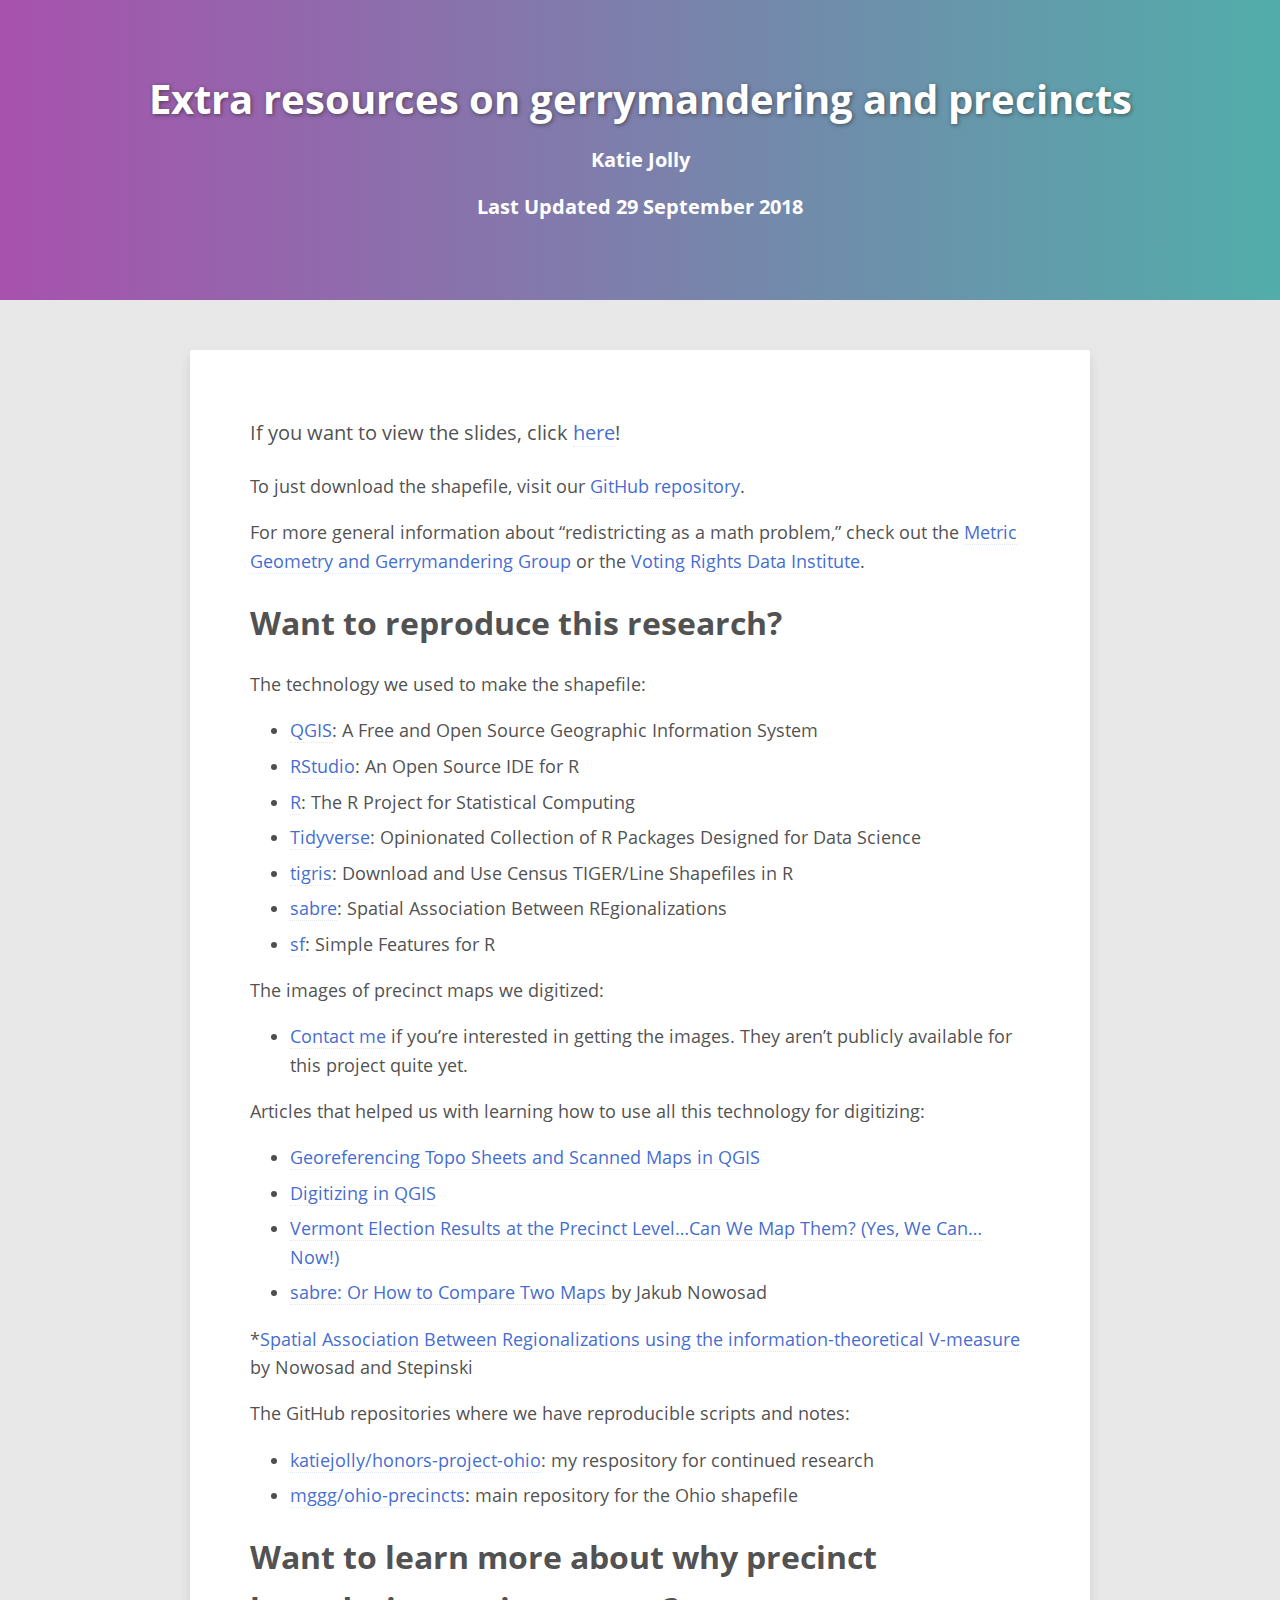
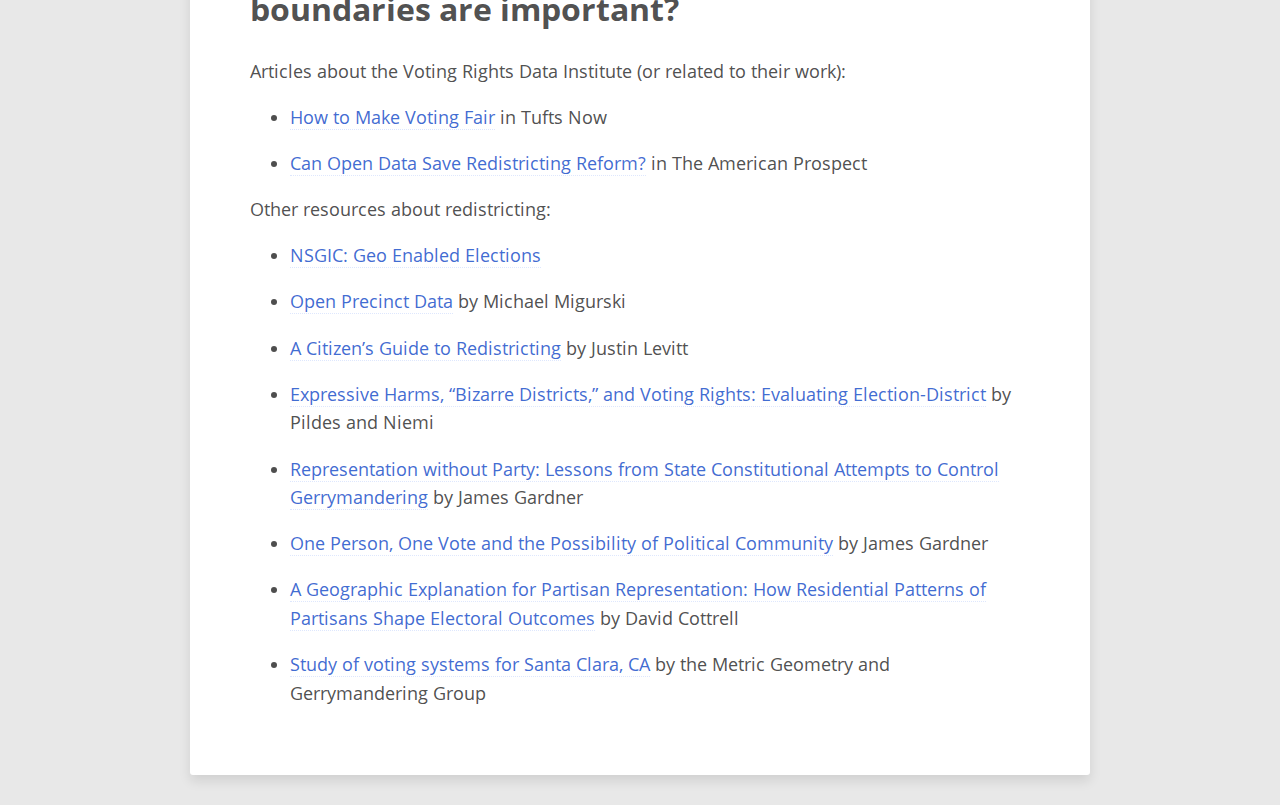
==== commit 0a1261f8: "update notes page, different maps for noble, start maps for clark" ====
--- a/gis_presentation/notes.html
+++ b/gis_presentation/notes.html
@@ -39,7 +39,7 @@
 <div class="header-title-wrap">
 <h1 class="title toc-ignore entry-title">Extra resources on gerrymandering and precincts</h1>
 <h3 class="author">Katie Jolly</h3>
-<h3 class="date">Last Updated 28 September 2018</h3>
+<h3 class="date">Last Updated 29 September 2018</h3>
 </div><!-- /.header-title-wrap -->
 </header>
 
@@ -47,6 +47,8 @@
 <div class="entry-content">
 
 <p>If you want to view the slides, click <a href="https://docs.google.com/presentation/d/1Evtq363fc1lO8nRt967JJRyVnaJ-E1hl3Cd85iZb4aI/edit?usp=sharing">here</a>!</p>
+<p>To just download the shapefile, visit our <a href="https://github.com/mggg/ohio-precincts/tree/master/shp">GitHub repository</a>.</p>
+<p>For more general information about “redistricting as a math problem,” check out the <a href="https://sites.tufts.edu/gerrymandr/">Metric Geometry and Gerrymandering Group</a> or the <a href="http://gerrydata.org/">Voting Rights Data Institute</a>.</p>
 <div id="want-to-reproduce-this-research" class="section level1">
 <h1>Want to reproduce this research?</h1>
 <p>The technology we used to make the shapefile:</p>
